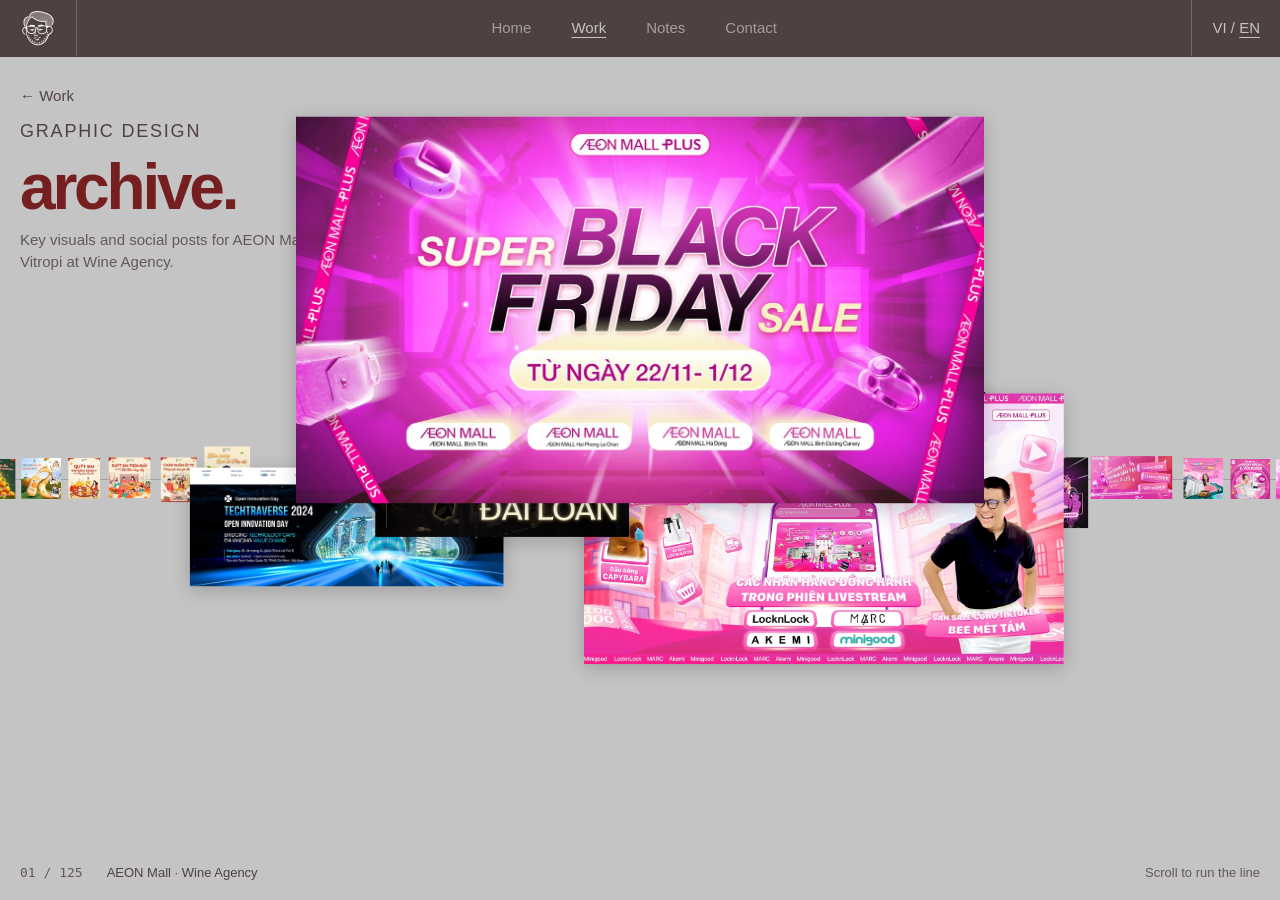
==== archive.html @ cdada565 "Publish the whole site: Work, Notes, Archive and case studies The public copy now matches the site: " ====
<!DOCTYPE html>
<html lang="en">

<head>
    <meta charset="utf-8">
    <meta name="viewport" content="width=device-width, initial-scale=1">
    <title>Graphic design archive — Nam</title>
    <meta name="description" content="Key visuals, social content and print by Bùi Hà Nam.">
    <script>document.documentElement.dataset.theme = matchMedia('(prefers-color-scheme: dark)').matches ? 'dark' : 'light'</script>
    <link rel="stylesheet" href="css/style.css?v=22">
    <script>(function (d) { try { if (sessionStorage.warm) return; } catch (e) { } d.classList.add('loading'); setTimeout(function () { d.classList.remove('loading'); }, 15000); })(document.documentElement)</script>
</head>

<body>
    <div class="loader" role="status">
        <div class="loader-in">
            <span class="loader-mark">Hnam<i>.</i></span>
            <span class="loader-bar"><i></i></span>
            <span class="mono"><span data-vi="Đang tải">Loading</span><span class="loader-n" aria-hidden="true">0%</span></span>
        </div>
    </div>
    <main class="page" id="archive">
        <div class="sheet">
            <header class="nav">
                <a class="logo" href="index.html" aria-label="Nam, home"><img src="img/logo.png" alt="" width="36" height="36"></a>
                <div class="links"><a href="index.html" data-vi="Trang chủ">Home</a><a href="work.html" class="cur" aria-current="page" data-vi="Dự án">Work</a><a href="notes.html" data-vi="Ghi chép">Notes</a><a href="contact.html" data-vi="Liên hệ">Contact</a></div>
                <button class="langbtn" type="button" aria-label="Switch language"><span><u data-l="vi">VI</u> / <u data-l="en">EN</u></span></button>
            </header>

            <div class="rail">

                <section class="snap arch">
                    <div class="arch-head">
                        <p><a class="back" href="work.html" data-vi="← Dự án">← Work</a></p>
                        <div class="kicker" data-vi="Thiết kế đồ hoạ">Graphic design</div>
                        <h1 class="big" data-vi="lưu trữ.">archive.</h1>
                        <p class="muted" data-vi="Key visual và bài social cho AEON Mall, Lincup, Vinpearl và Vitropi tại Wine Agency.">Key visuals and social posts for AEON Mall, Lincup, Vinpearl and Vitropi at Wine Agency.</p>
                    </div>
                    <div class="arch-stage" id="arch-stage">
                        <div class="strip" id="strip" tabindex="0" aria-label="Graphic design pieces in an endless line. Scroll or use the arrow keys to run it.">
                            <figure><img src="img/archive/001-t.jpg" data-full="img/archive/001.jpg" alt="AEON Mall design" width="213" height="120"><figcaption>AEON Mall · Wine Agency</figcaption></figure>
                            <figure><img src="img/archive/002-t.jpg" data-full="img/archive/002.jpg" alt="AEON Mall design" width="213" height="120"><figcaption>AEON Mall · Wine Agency</figcaption></figure>
                            <figure><img src="img/archive/003-t.jpg" data-full="img/archive/003.jpg" alt="AEON Mall design" width="85" height="120"><figcaption>AEON Mall · Wine Agency</figcaption></figure>
                            <figure><img src="img/archive/004-t.jpg" data-full="img/archive/004.jpg" alt="AEON Mall design" width="213" height="120"><figcaption>AEON Mall · Wine Agency</figcaption></figure>
                            <figure><img src="img/archive/005-t.jpg" data-full="img/archive/005.jpg" alt="AEON Mall design" width="229" height="120"><figcaption>AEON Mall · Wine Agency</figcaption></figure>
                            <figure><img src="img/archive/006-t.jpg" data-full="img/archive/006.jpg" alt="AEON Mall design" width="120" height="120"><figcaption>AEON Mall · Wine Agency</figcaption></figure>
                            <figure><img src="img/archive/007-t.jpg" data-full="img/archive/007.jpg" alt="AEON Mall design" width="120" height="120"><figcaption>AEON Mall · Wine Agency</figcaption></figure>
                            <figure><img src="img/archive/008-t.jpg" data-full="img/archive/008.jpg" alt="AEON Mall design" width="120" height="120"><figcaption>AEON Mall · Wine Agency</figcaption></figure>
                            <figure><img src="img/archive/009-t.jpg" data-full="img/archive/009.jpg" alt="AEON Mall design" width="120" height="120"><figcaption>AEON Mall · Wine Agency</figcaption></figure>
                            <figure><img src="img/archive/010-t.jpg" data-full="img/archive/010.jpg" alt="AEON Mall design" width="85" height="120"><figcaption>AEON Mall · Wine Agency</figcaption></figure>
                            <figure><img src="img/archive/011-t.jpg" data-full="img/archive/011.jpg" alt="AEON Mall design" width="120" height="120"><figcaption>AEON Mall · Wine Agency</figcaption></figure>
                            <figure><img src="img/archive/012-t.jpg" data-full="img/archive/012.jpg" alt="AEON Mall design" width="120" height="120"><figcaption>AEON Mall · Wine Agency</figcaption></figure>
                            <figure><img src="img/archive/013-t.jpg" data-full="img/archive/013.jpg" alt="AEON Mall design" width="85" height="120"><figcaption>AEON Mall · Wine Agency</figcaption></figure>
                            <figure><img src="img/archive/014-t.jpg" data-full="img/archive/014.jpg" alt="AEON Mall design" width="120" height="120"><figcaption>AEON Mall · Wine Agency</figcaption></figure>
                            <figure><img src="img/archive/015-t.jpg" data-full="img/archive/015.jpg" alt="AEON Mall design" width="120" height="120"><figcaption>AEON Mall · Wine Agency</figcaption></figure>
                            <figure><img src="img/archive/016-t.jpg" data-full="img/archive/016.jpg" alt="AEON Mall design" width="120" height="120"><figcaption>AEON Mall · Wine Agency</figcaption></figure>
                            <figure><img src="img/archive/017-t.jpg" data-full="img/archive/017.jpg" alt="AEON Mall design" width="120" height="120"><figcaption>AEON Mall · Wine Agency</figcaption></figure>
                            <figure><img src="img/archive/018-t.jpg" data-full="img/archive/018.jpg" alt="AEON Mall design" width="120" height="120"><figcaption>AEON Mall · Wine Agency</figcaption></figure>
                            <figure><img src="img/archive/019-t.jpg" data-full="img/archive/019.jpg" alt="AEON Mall design" width="120" height="120"><figcaption>AEON Mall · Wine Agency</figcaption></figure>
                            <figure><img src="img/archive/020-t.jpg" data-full="img/archive/020.jpg" alt="AEON Mall design" width="120" height="120"><figcaption>AEON Mall · Wine Agency</figcaption></figure>
                            <figure><img src="img/archive/021-t.jpg" data-full="img/archive/021.jpg" alt="Lincup design" width="96" height="120"><figcaption>Lincup · Wine Agency</figcaption></figure>
                            <figure><img src="img/archive/022-t.jpg" data-full="img/archive/022.jpg" alt="Lincup design" width="120" height="120"><figcaption>Lincup · Wine Agency</figcaption></figure>
                            <figure><img src="img/archive/023-t.jpg" data-full="img/archive/023.jpg" alt="Lincup design" width="120" height="120"><figcaption>Lincup · Wine Agency</figcaption></figure>
                            <figure><img src="img/archive/024-t.jpg" data-full="img/archive/024.jpg" alt="Lincup design" width="120" height="120"><figcaption>Lincup · Wine Agency</figcaption></figure>
                            <figure><img src="img/archive/025-t.jpg" data-full="img/archive/025.jpg" alt="Lincup design" width="120" height="120"><figcaption>Lincup · Wine Agency</figcaption></figure>
                            <figure><img src="img/archive/026-t.jpg" data-full="img/archive/026.jpg" alt="Lincup design" width="120" height="120"><figcaption>Lincup · Wine Agency</figcaption></figure>
                            <figure><img src="img/archive/027-t.jpg" data-full="img/archive/027.jpg" alt="Lincup design" width="120" height="120"><figcaption>Lincup · Wine Agency</figcaption></figure>
                            <figure><img src="img/archive/028-t.jpg" data-full="img/archive/028.jpg" alt="Lincup design" width="120" height="120"><figcaption>Lincup · Wine Agency</figcaption></figure>
                            <figure><img src="img/archive/029-t.jpg" data-full="img/archive/029.jpg" alt="Lincup design" width="120" height="120"><figcaption>Lincup · Wine Agency</figcaption></figure>
                            <figure><img src="img/archive/030-t.jpg" data-full="img/archive/030.jpg" alt="Lincup design" width="120" height="120"><figcaption>Lincup · Wine Agency</figcaption></figure>
                            <figure><img src="img/archive/031-t.jpg" data-full="img/archive/031.jpg" alt="Lincup design" width="120" height="120"><figcaption>Lincup · Wine Agency</figcaption></figure>
                            <figure><img src="img/archive/032-t.jpg" data-full="img/archive/032.jpg" alt="Lincup design" width="120" height="120"><figcaption>Lincup · Wine Agency</figcaption></figure>
                            <figure><img src="img/archive/033-t.jpg" data-full="img/archive/033.jpg" alt="Lincup design" width="120" height="120"><figcaption>Lincup · Wine Agency</figcaption></figure>
                            <figure><img src="img/archive/034-t.jpg" data-full="img/archive/034.jpg" alt="Lincup design" width="120" height="120"><figcaption>Lincup · Wine Agency</figcaption></figure>
                            <figure><img src="img/archive/035-t.jpg" data-full="img/archive/035.jpg" alt="Lincup design" width="120" height="120"><figcaption>Lincup · Wine Agency</figcaption></figure>
                            <figure><img src="img/archive/036-t.jpg" data-full="img/archive/036.jpg" alt="Lincup design" width="120" height="120"><figcaption>Lincup · Wine Agency</figcaption></figure>
                            <figure><img src="img/archive/037-t.jpg" data-full="img/archive/037.jpg" alt="Lincup design" width="120" height="120"><figcaption>Lincup · Wine Agency</figcaption></figure>
                            <figure><img src="img/archive/038-t.jpg" data-full="img/archive/038.jpg" alt="Lincup design" width="120" height="120"><figcaption>Lincup · Wine Agency</figcaption></figure>
                            <figure><img src="img/archive/039-t.jpg" data-full="img/archive/039.jpg" alt="Lincup design" width="120" height="120"><figcaption>Lincup · Wine Agency</figcaption></figure>
                            <figure><img src="img/archive/040-t.jpg" data-full="img/archive/040.jpg" alt="Lincup design" width="120" height="120"><figcaption>Lincup · Wine Agency</figcaption></figure>
                            <figure><img src="img/archive/041-t.jpg" data-full="img/archive/041.jpg" alt="Lincup design" width="120" height="120"><figcaption>Lincup · Wine Agency</figcaption></figure>
                            <figure><img src="img/archive/042-t.jpg" data-full="img/archive/042.jpg" alt="Lincup design" width="120" height="120"><figcaption>Lincup · Wine Agency</figcaption></figure>
                            <figure><img src="img/archive/043-t.jpg" data-full="img/archive/043.jpg" alt="Lincup design" width="120" height="120"><figcaption>Lincup · Wine Agency</figcaption></figure>
                            <figure><img src="img/archive/044-t.jpg" data-full="img/archive/044.jpg" alt="Lincup design" width="120" height="120"><figcaption>Lincup · Wine Agency</figcaption></figure>
                            <figure><img src="img/archive/045-t.jpg" data-full="img/archive/045.jpg" alt="Lincup design" width="120" height="120"><figcaption>Lincup · Wine Agency</figcaption></figure>
                            <figure><img src="img/archive/046-t.jpg" data-full="img/archive/046.jpg" alt="Lincup design" width="120" height="120"><figcaption>Lincup · Wine Agency</figcaption></figure>
                            <figure><img src="img/archive/047-t.jpg" data-full="img/archive/047.jpg" alt="Lincup design" width="120" height="120"><figcaption>Lincup · Wine Agency</figcaption></figure>
                            <figure><img src="img/archive/048-t.jpg" data-full="img/archive/048.jpg" alt="Lincup design" width="120" height="120"><figcaption>Lincup · Wine Agency</figcaption></figure>
                            <figure><img src="img/archive/049-t.jpg" data-full="img/archive/049.jpg" alt="Lincup design" width="120" height="120"><figcaption>Lincup · Wine Agency</figcaption></figure>
                            <figure><img src="img/archive/050-t.jpg" data-full="img/archive/050.jpg" alt="Lincup design" width="120" height="120"><figcaption>Lincup · Wine Agency</figcaption></figure>
                            <figure><img src="img/archive/051-t.jpg" data-full="img/archive/051.jpg" alt="Lincup design" width="120" height="120"><figcaption>Lincup · Wine Agency</figcaption></figure>
                            <figure><img src="img/archive/052-t.jpg" data-full="img/archive/052.jpg" alt="Lincup design" width="96" height="120"><figcaption>Lincup · Wine Agency</figcaption></figure>
                            <figure><img src="img/archive/053-t.jpg" data-full="img/archive/053.jpg" alt="Lincup design" width="120" height="120"><figcaption>Lincup · Wine Agency</figcaption></figure>
                            <figure><img src="img/archive/054-t.jpg" data-full="img/archive/054.jpg" alt="Lincup design" width="120" height="120"><figcaption>Lincup · Wine Agency</figcaption></figure>
                            <figure><img src="img/archive/055-t.jpg" data-full="img/archive/055.jpg" alt="Lincup design" width="96" height="120"><figcaption>Lincup · Wine Agency</figcaption></figure>
                            <figure><img src="img/archive/056-t.jpg" data-full="img/archive/056.jpg" alt="Lincup design" width="120" height="120"><figcaption>Lincup · Wine Agency</figcaption></figure>
                            <figure><img src="img/archive/057-t.jpg" data-full="img/archive/057.jpg" alt="Lincup design" width="120" height="120"><figcaption>Lincup · Wine Agency</figcaption></figure>
                            <figure><img src="img/archive/058-t.jpg" data-full="img/archive/058.jpg" alt="Lincup design" width="120" height="120"><figcaption>Lincup · Wine Agency</figcaption></figure>
                            <figure><img src="img/archive/059-t.jpg" data-full="img/archive/059.jpg" alt="Lincup design" width="120" height="120"><figcaption>Lincup · Wine Agency</figcaption></figure>
                            <figure><img src="img/archive/060-t.jpg" data-full="img/archive/060.jpg" alt="Lincup design" width="96" height="120"><figcaption>Lincup · Wine Agency</figcaption></figure>
                            <figure><img src="img/archive/061-t.jpg" data-full="img/archive/061.jpg" alt="Lincup design" width="80" height="120"><figcaption>Lincup · Wine Agency</figcaption></figure>
                            <figure><img src="img/archive/062-t.jpg" data-full="img/archive/062.jpg" alt="Lincup design" width="180" height="120"><figcaption>Lincup · Wine Agency</figcaption></figure>
                            <figure><img src="img/archive/063-t.jpg" data-full="img/archive/063.jpg" alt="Lincup design" width="80" height="120"><figcaption>Lincup · Wine Agency</figcaption></figure>
                            <figure><img src="img/archive/064-t.jpg" data-full="img/archive/064.jpg" alt="Lincup design" width="80" height="120"><figcaption>Lincup · Wine Agency</figcaption></figure>
                            <figure><img src="img/archive/065-t.jpg" data-full="img/archive/065.jpg" alt="Lincup design" width="120" height="120"><figcaption>Lincup · Wine Agency</figcaption></figure>
                            <figure><img src="img/archive/066-t.jpg" data-full="img/archive/066.jpg" alt="Lincup design" width="120" height="120"><figcaption>Lincup · Wine Agency</figcaption></figure>
                            <figure><img src="img/archive/067-t.jpg" data-full="img/archive/067.jpg" alt="Vinpearl design" width="120" height="120"><figcaption>Vinpearl · Wine Agency</figcaption></figure>
                            <figure><img src="img/archive/068-t.jpg" data-full="img/archive/068.jpg" alt="Vinpearl design" width="120" height="120"><figcaption>Vinpearl · Wine Agency</figcaption></figure>
                            <figure><img src="img/archive/069-t.jpg" data-full="img/archive/069.jpg" alt="Vinpearl design" width="120" height="120"><figcaption>Vinpearl · Wine Agency</figcaption></figure>
                            <figure><img src="img/archive/070-t.jpg" data-full="img/archive/070.jpg" alt="Vinpearl design" width="120" height="120"><figcaption>Vinpearl · Wine Agency</figcaption></figure>
                            <figure><img src="img/archive/071-t.jpg" data-full="img/archive/071.jpg" alt="Vinpearl design" width="120" height="120"><figcaption>Vinpearl · Wine Agency</figcaption></figure>
                            <figure><img src="img/archive/072-t.jpg" data-full="img/archive/072.jpg" alt="Vinpearl design" width="120" height="120"><figcaption>Vinpearl · Wine Agency</figcaption></figure>
                            <figure><img src="img/archive/073-t.jpg" data-full="img/archive/073.jpg" alt="Vinpearl design" width="120" height="120"><figcaption>Vinpearl · Wine Agency</figcaption></figure>
                            <figure><img src="img/archive/074-t.jpg" data-full="img/archive/074.jpg" alt="Vinpearl design" width="120" height="120"><figcaption>Vinpearl · Wine Agency</figcaption></figure>
                            <figure><img src="img/archive/075-t.jpg" data-full="img/archive/075.jpg" alt="Vinpearl design" width="120" height="120"><figcaption>Vinpearl · Wine Agency</figcaption></figure>
                            <figure><img src="img/archive/076-t.jpg" data-full="img/archive/076.jpg" alt="Vinpearl design" width="120" height="120"><figcaption>Vinpearl · Wine Agency</figcaption></figure>
                            <figure><img src="img/archive/077-t.jpg" data-full="img/archive/077.jpg" alt="Vinpearl design" width="120" height="120"><figcaption>Vinpearl · Wine Agency</figcaption></figure>
                            <figure><img src="img/archive/078-t.jpg" data-full="img/archive/078.jpg" alt="Vinpearl design" width="120" height="120"><figcaption>Vinpearl · Wine Agency</figcaption></figure>
                            <figure><img src="img/archive/079-t.jpg" data-full="img/archive/079.jpg" alt="Vinpearl design" width="120" height="120"><figcaption>Vinpearl · Wine Agency</figcaption></figure>
                            <figure><img src="img/archive/080-t.jpg" data-full="img/archive/080.jpg" alt="Vinpearl design" width="120" height="120"><figcaption>Vinpearl · Wine Agency</figcaption></figure>
                            <figure><img src="img/archive/081-t.jpg" data-full="img/archive/081.jpg" alt="Vinpearl design" width="120" height="120"><figcaption>Vinpearl · Wine Agency</figcaption></figure>
                            <figure><img src="img/archive/082-t.jpg" data-full="img/archive/082.jpg" alt="Vinpearl design" width="96" height="120"><figcaption>Vinpearl · Wine Agency</figcaption></figure>
                            <figure><img src="img/archive/083-t.jpg" data-full="img/archive/083.jpg" alt="Vinpearl design" width="120" height="120"><figcaption>Vinpearl · Wine Agency</figcaption></figure>
                            <figure><img src="img/archive/084-t.jpg" data-full="img/archive/084.jpg" alt="Vinpearl design" width="80" height="120"><figcaption>Vinpearl · Wine Agency</figcaption></figure>
                            <figure><img src="img/archive/085-t.jpg" data-full="img/archive/085.jpg" alt="Vinpearl design" width="180" height="120"><figcaption>Vinpearl · Wine Agency</figcaption></figure>
                            <figure><img src="img/archive/086-t.jpg" data-full="img/archive/086.jpg" alt="Vinpearl design" width="80" height="120"><figcaption>Vinpearl · Wine Agency</figcaption></figure>
                            <figure><img src="img/archive/087-t.jpg" data-full="img/archive/087.jpg" alt="Vinpearl design" width="186" height="120"><figcaption>Vinpearl · Wine Agency</figcaption></figure>
                            <figure><img src="img/archive/088-t.jpg" data-full="img/archive/088.jpg" alt="Vinpearl design" width="180" height="120"><figcaption>Vinpearl · Wine Agency</figcaption></figure>
                            <figure><img src="img/archive/089-t.jpg" data-full="img/archive/089.jpg" alt="Vinpearl design" width="96" height="120"><figcaption>Vinpearl · Wine Agency</figcaption></figure>
                            <figure><img src="img/archive/090-t.jpg" data-full="img/archive/090.jpg" alt="Vinpearl design" width="96" height="120"><figcaption>Vinpearl · Wine Agency</figcaption></figure>
                            <figure><img src="img/archive/091-t.jpg" data-full="img/archive/091.jpg" alt="Vinpearl design" width="96" height="120"><figcaption>Vinpearl · Wine Agency</figcaption></figure>
                            <figure><img src="img/archive/092-t.jpg" data-full="img/archive/092.jpg" alt="Vitropi design" width="120" height="120"><figcaption>Vitropi · Wine Agency</figcaption></figure>
                            <figure><img src="img/archive/093-t.jpg" data-full="img/archive/093.jpg" alt="Vitropi design" width="120" height="120"><figcaption>Vitropi · Wine Agency</figcaption></figure>
                            <figure><img src="img/archive/094-t.jpg" data-full="img/archive/094.jpg" alt="Vitropi design" width="120" height="120"><figcaption>Vitropi · Wine Agency</figcaption></figure>
                            <figure><img src="img/archive/095-t.jpg" data-full="img/archive/095.jpg" alt="Vitropi design" width="120" height="120"><figcaption>Vitropi · Wine Agency</figcaption></figure>
                            <figure><img src="img/archive/096-t.jpg" data-full="img/archive/096.jpg" alt="Vitropi design" width="120" height="120"><figcaption>Vitropi · Wine Agency</figcaption></figure>
                            <figure><img src="img/archive/097-t.jpg" data-full="img/archive/097.jpg" alt="Vitropi design" width="96" height="120"><figcaption>Vitropi · Wine Agency</figcaption></figure>
                            <figure><img src="img/archive/098-t.jpg" data-full="img/archive/098.jpg" alt="Vitropi design" width="120" height="120"><figcaption>Vitropi · Wine Agency</figcaption></figure>
                            <figure><img src="img/archive/099-t.jpg" data-full="img/archive/099.jpg" alt="Vitropi design" width="120" height="120"><figcaption>Vitropi · Wine Agency</figcaption></figure>
                            <figure><img src="img/archive/100-t.jpg" data-full="img/archive/100.jpg" alt="Vitropi design" width="120" height="120"><figcaption>Vitropi · Wine Agency</figcaption></figure>
                            <figure><img src="img/archive/101-t.jpg" data-full="img/archive/101.jpg" alt="Vitropi design" width="120" height="120"><figcaption>Vitropi · Wine Agency</figcaption></figure>
                            <figure><img src="img/archive/102-t.jpg" data-full="img/archive/102.jpg" alt="Vitropi design" width="120" height="120"><figcaption>Vitropi · Wine Agency</figcaption></figure>
                            <figure><img src="img/archive/103-t.jpg" data-full="img/archive/103.jpg" alt="Vitropi design" width="120" height="120"><figcaption>Vitropi · Wine Agency</figcaption></figure>
                            <figure><img src="img/archive/104-t.jpg" data-full="img/archive/104.jpg" alt="Vitropi design" width="120" height="120"><figcaption>Vitropi · Wine Agency</figcaption></figure>
                            <figure><img src="img/archive/105-t.jpg" data-full="img/archive/105.jpg" alt="Vitropi design" width="120" height="120"><figcaption>Vitropi · Wine Agency</figcaption></figure>
                            <figure><img src="img/archive/106-t.jpg" data-full="img/archive/106.jpg" alt="Vitropi design" width="120" height="120"><figcaption>Vitropi · Wine Agency</figcaption></figure>
                            <figure><img src="img/archive/107-t.jpg" data-full="img/archive/107.jpg" alt="Vitropi design" width="120" height="120"><figcaption>Vitropi · Wine Agency</figcaption></figure>
                            <figure><img src="img/archive/108-t.jpg" data-full="img/archive/108.jpg" alt="Vitropi design" width="120" height="120"><figcaption>Vitropi · Wine Agency</figcaption></figure>
                            <figure><img src="img/archive/109-t.jpg" data-full="img/archive/109.jpg" alt="Vitropi design" width="96" height="120"><figcaption>Vitropi · Wine Agency</figcaption></figure>
                            <figure><img src="img/archive/110-t.jpg" data-full="img/archive/110.jpg" alt="Vitropi design" width="120" height="120"><figcaption>Vitropi · Wine Agency</figcaption></figure>
                            <figure><img src="img/archive/111-t.jpg" data-full="img/archive/111.jpg" alt="Vitropi design" width="120" height="120"><figcaption>Vitropi · Wine Agency</figcaption></figure>
                            <figure><img src="img/archive/112-t.jpg" data-full="img/archive/112.jpg" alt="Vitropi design" width="96" height="120"><figcaption>Vitropi · Wine Agency</figcaption></figure>
                            <figure><img src="img/archive/113-t.jpg" data-full="img/archive/113.jpg" alt="Vitropi design" width="60" height="120"><figcaption>Vitropi · Wine Agency</figcaption></figure>
                            <figure><img src="img/archive/114-t.jpg" data-full="img/archive/114.jpg" alt="Vitropi design" width="180" height="120"><figcaption>Vitropi · Wine Agency</figcaption></figure>
                            <figure><img src="img/archive/115-t.jpg" data-full="img/archive/115.jpg" alt="Vitropi design" width="80" height="120"><figcaption>Vitropi · Wine Agency</figcaption></figure>
                            <figure><img src="img/archive/116-t.jpg" data-full="img/archive/116.jpg" alt="Vitropi design" width="96" height="120"><figcaption>Vitropi · Wine Agency</figcaption></figure>
                            <figure><img src="img/archive/117-t.jpg" data-full="img/archive/117.jpg" alt="Vitropi design" width="96" height="120"><figcaption>Vitropi · Wine Agency</figcaption></figure>
                            <figure><img src="img/archive/118-t.jpg" data-full="img/archive/118.jpg" alt="Vitropi design" width="96" height="120"><figcaption>Vitropi · Wine Agency</figcaption></figure>
                            <figure><img src="img/archive/119-t.jpg" data-full="img/archive/119.jpg" alt="Vitropi design" width="120" height="120"><figcaption>Vitropi · Wine Agency</figcaption></figure>
                            <figure><img src="img/archive/120-t.jpg" data-full="img/archive/120.jpg" alt="Vitropi design" width="96" height="120"><figcaption>Vitropi · Wine Agency</figcaption></figure>
                            <figure><img src="img/archive/121-t.jpg" data-full="img/archive/121.jpg" alt="Vitropi design" width="120" height="120"><figcaption>Vitropi · Wine Agency</figcaption></figure>
                            <figure><img src="img/archive/122-t.jpg" data-full="img/archive/122.jpg" alt="Vitropi design" width="96" height="120"><figcaption>Vitropi · Wine Agency</figcaption></figure>
                            <figure><img src="img/archive/123-t.jpg" data-full="img/archive/123.jpg" alt="Vitropi design" width="96" height="120"><figcaption>Vitropi · Wine Agency</figcaption></figure>
                            <figure><img src="img/archive/124-t.jpg" data-full="img/archive/124.jpg" alt="Techtraverse 2024 design" width="315" height="120"><figcaption>Techtraverse 2024 · OID · Wine Agency</figcaption></figure>
                            <figure><img src="img/archive/125-t.jpg" data-full="img/archive/125.jpg" alt="Taiwan food map design" width="96" height="120"><figcaption>Taiwan food map · personal</figcaption></figure>
                        </div>
                    </div>
                    <div class="arch-foot">
                        <span class="mono" id="arch-n">01 / 125</span>
                        <span id="arch-cap"></span>
                        <span class="arch-hint" data-vi="Cuộn để chạy dải ảnh">Scroll to run the line</span>
                    </div>
                </section>

            </div>

        </div>
    </main>

    <script src="js/main.js?v=37"></script>
</body>

</html>
---- css/style.css ----
/* ==========================================================================
   nam. — portfolio
   Every value below comes from the approved wireframe (wireframe/index.html).
   The only additions are grouped at the end under "site only".
   ========================================================================== */

:root {
    --ink: #504141;
    --mid: #655757;
    --line: #a69f9f;
    --fill: #b6b4b4;
    --paper: #c4c4c4; /* page background */
    --title: #761f21; /* titles */
    --accent: #d91b24; /* palette red */
    --navh: 58px; /* header height; main.js measures the real value */
    --screen: calc(100svh - var(--navh));
}

/* dark mode: the same roles, turned over. Text on the top bar and in the lightbox stays pale, so those keep the light --paper */
:root[data-theme="dark"] {
    --ink: #c4c4c4;
    --mid: #9c9292;
    --line: #463b3d;
    --fill: #2a2325;
    --paper: #191415;
    --title: #e8e4da;
    --accent: #ef4a50;
    color-scheme: dark;
}

:root[data-theme="dark"] .nav,
:root[data-theme="dark"] .set-tile {
    --paper: #c4c4c4;
}

* {
    box-sizing: border-box;
}

/* every page: each section fills one screen and snaps on scroll */
html {
    scroll-snap-type: y mandatory;
    scroll-padding-top: var(--navh);
}

body {
    margin: 0;
    background: var(--paper);
    color: var(--ink);
    font: 15px/1.5 -apple-system, "Helvetica Neue", Arial, sans-serif;
}

h1, h2, h3, p {
    margin: 0;
}

h1 {
    font-size: clamp(26px, 5vw, 44px);
    line-height: 1.15;
}

h2 {
    font-size: 22px;
}

h3 {
    font-size: 16px;
}

.muted {
    color: var(--mid);
}

.mono {
    font-family: ui-monospace, "SF Mono", Menlo, Consolas, monospace;
}

/* ---------- page frame: short pages keep the footer at the bottom of the screen ---------- */

.sheet {
    display: flex;
    flex-direction: column;
    min-height: 100svh;
}

.sheet > * {
    flex-shrink: 0;
}

.sheet > .rail {
    flex: 1 0 auto;
}

.rail {
    position: relative;
    margin: 0;
}

/* ---------- header ---------- */

.nav {
    position: sticky;
    top: 0;
    z-index: 10; /* above everything on the page, under the lightbox */
    display: flex;
    flex-wrap: nowrap;
    align-items: stretch;
    gap: 0;
    padding: 0;
    background: var(--paper);
    border-bottom: 1.5px solid var(--ink);
}

.nav .logo {
    font-weight: 700;
}

.nav .logo img {
    display: block;
    width: 36px;
    height: 36px;
}

.nav a {
    color: inherit;
    cursor: pointer;
    text-decoration: underline;
    text-underline-offset: 4px;
}

.nav > * {
    display: flex;
    align-items: center;
    gap: 20px;
    margin: 0;
    padding: 10px 20px;
    border-left: 1px solid var(--ink);
}

.nav > :first-child {
    border-left: 0;
    font-size: 24px;
    letter-spacing: -.04em;
}

/* menu: only the current page's link is underlined */
.nav .links a {
    text-decoration: none;
}

.nav .links a.cur {
    text-decoration: underline;
}

.nav .links {
    flex: 1;
    justify-content: center;
    gap: 40px;
}

/* ---------- blocks (case study, archive) ---------- */

.block {
    position: relative;
    padding: 36px 20px 24px;
    border-bottom: 1px dashed var(--line);
}

.block:last-of-type {
    border-bottom: 0;
}

.stack > * + * {
    margin-top: 16px;
}

.narrow {
    max-width: 640px;
}

.grid {
    display: grid;
    gap: 20px;
    grid-template-columns: repeat(auto-fit, minmax(240px, 1fr));
}

.grid.small {
    grid-template-columns: repeat(auto-fill, minmax(160px, 1fr));
    gap: 12px;
}

.split {
    display: grid;
    gap: 32px;
    grid-template-columns: repeat(auto-fit, minmax(280px, 1fr));
    align-items: start;
}

/* ---------- image placeholder: box with a cross ---------- */

.img {
    display: grid;
    place-items: center;
    aspect-ratio: 16 / 10;
    padding: 8px;
    text-align: center;
    font-size: 12px;
    color: var(--mid);
    border: 1.5px solid var(--mid);
    background:
        linear-gradient(to top right, transparent calc(50% - 1px), var(--line) 50%, transparent calc(50% + 1px)),
        linear-gradient(to bottom right, transparent calc(50% - 1px), var(--line) 50%, transparent calc(50% + 1px)),
        var(--fill);
}

.img span {
    background: var(--fill);
    padding: 0 6px;
}

.img.wide {
    aspect-ratio: 21 / 9;
}

.img.square {
    aspect-ratio: 1;
}

.img.tall {
    aspect-ratio: 4 / 5;
}

/* ---------- small parts ---------- */

.card {
    border: 1.5px solid var(--ink);
    padding: 12px;
}

.card > * + * {
    margin-top: 10px;
}

.btn {
    display: inline-block;
    border: 1.5px solid var(--ink);
    padding: 8px 16px;
    cursor: pointer;
}

.chips {
    display: flex;
    flex-wrap: wrap;
    gap: 8px;
}

.chips span {
    border: 1px solid var(--mid);
    padding: 2px 10px;
    font-size: 13px;
}

dl {
    display: grid;
    grid-template-columns: repeat(auto-fit, minmax(150px, 1fr));
    gap: 16px;
    margin: 0;
}

dt {
    font-size: 12px;
    color: var(--mid);
}

dd {
    margin: 0;
}

.stat {
    font-size: 32px;
    font-weight: 700;
}

.hero .img,
.chat .img {
    border: 0;
}

/* ---------- home: hero ---------- */

.hero {
    position: relative;
    display: flex;
    flex-direction: column;
    min-height: var(--screen);
    border-bottom: 1px solid var(--ink);
}

.cells {
    display: grid;
}

.cells > * {
    min-width: 0;
}

.cells > * + * {
    border-left: 1px solid var(--ink) !important;
}

.pad {
    padding: 16px 20px;
}

/* one grid: wordmark top-left, intro bottom-left, portrait down the whole right side */
.hero .cells {
    flex: 1;
    grid-template-columns: 3fr 2fr;
    grid-template-rows: 1fr auto;
}

.hero .img {
    grid-column: 2;
    grid-row: 1 / span 2;
    aspect-ratio: auto;
    height: 100%;
    min-height: 200px;
}

.hero .hero-about {
    grid-column: 1;
    grid-row: 2;
    border-left: 0 !important;
    border-top: 1px solid var(--ink);
}

/* phones: portrait beside the wordmark, intro across the full width below */
@media (max-width: 760px) {
    .hero .img {
        grid-row: 1;
    }

    .hero .hero-about {
        grid-column: 1 / -1;
    }
}

.wordmark {
    align-self: end;
    font-size: clamp(56px, calc(20.5vw - 14px), 300px); /* sized so "Hnam." fits its cell at every width */
    font-weight: 700;
    line-height: .8;
    letter-spacing: -.07em;
}

.lede {
    max-width: 24em;
    font-size: clamp(20px, 2.6vw, 30px);
    line-height: 1.3;
}

/* ---------- sections, headings, table rows ---------- */

.sec {
    position: relative;
    border-bottom: 1px solid var(--ink);
}

.head {
    padding: 36px 20px 12px;
}

.kicker {
    font-size: 11px;
    letter-spacing: .15em;
    text-transform: uppercase;
}

/* the small line above a big title */
.kicker:has(+ .big) {
    font-size: 18px;
    letter-spacing: .1em;
}

.big {
    font-size: clamp(36px, 6vw, 64px);
    font-weight: 700;
    line-height: 1;
    letter-spacing: -.05em;
}

.trow {
    display: grid;
    grid-template-columns: 110px 3fr 2fr;
    gap: 4px 16px;
    padding: 10px 20px;
    border-top: 1px solid var(--line);
    cursor: pointer;
}

.trow > :first-child:not(.pix),
.trow > .pix + * {
    color: var(--mid);
}

.trow u {
    text-underline-offset: 4px;
}

.trow > :last-child {
    color: var(--mid);
}

.chat {
    grid-template-columns: 3fr 2fr;
    border-top: 1px solid var(--ink);
}

.chat .img {
    aspect-ratio: auto;
    height: 100%;
    min-height: 220px;
}

/* ---------- footer: plain grey lines, left aligned ---------- */

.foot {
    padding: 56px 20px 88px;
    border-top: 1px solid var(--ink);
    color: var(--ink);
    font-size: 16px;
    line-height: 2;
    scroll-snap-align: end;
    position: relative;
    min-height: min(580px, var(--screen));
}

/* Hanoi, drawn by main.js behind the footer's text */
.foot canvas {
    position: absolute;
    inset: 0;
    width: 100%;
    height: 100%;
    pointer-events: none;
}

.foot p {
    position: relative;
}

@media (max-width: 760px) {
    .foot {
        min-height: 620px;
    }
}

.foot u {
    text-underline-offset: 4px;
}

/* ---------- how I work: timeline, the hovered dot goes into focus and shows its description ---------- */

.tl {
    flex: 1;
    display: grid;
    grid-template-columns: repeat(4, 1fr);
    align-content: center;
    padding: 24px 0;
}

.tl-step {
    position: relative;
    padding: 44px 20px 0;
    outline: 0;
    cursor: default;
}

/* the line through the dots */
.tl-step::before {
    content: "";
    position: absolute;
    top: 14px;
    left: 0;
    right: 0;
    border-top: 1px solid var(--ink);
}

.tl-dot {
    position: absolute;
    top: 7px;
    left: 20px;
    width: 14px;
    height: 14px;
    border: 1.5px solid var(--ink);
    border-radius: 50%;
    background: var(--paper);
    transition: transform .2s, background .2s, box-shadow .2s;
}

.tl-step.on .tl-dot {
    transform: scale(1.9);
    border-color: var(--accent);
    background: var(--accent);
    box-shadow: 0 0 0 3px var(--paper), 0 0 0 4px var(--accent);
}

.tl-step h3 {
    margin-top: 4px;
    font-size: 20px;
    color: var(--mid);
    transition: color .2s;
}

.tl-step.on h3 {
    color: var(--ink);
}

.tl-desc {
    max-width: 26em;
    margin-top: 10px;
    opacity: 0;
    transform: translateY(6px);
    transition: opacity .2s, transform .2s;
}

.tl-step.on .tl-desc {
    opacity: 1;
    transform: none;
}

@media (max-width: 760px) {
    .tl {
        grid-template-columns: 1fr;
    }

    .tl-step {
        padding: 0 20px 24px 52px;
    }

    .tl-step::before {
        top: 0;
        bottom: 0;
        left: 26px;
        right: auto;
        border-top: 0;
        border-left: 1px solid var(--ink);
    }

    .tl-dot {
        top: 4px;
        left: 19px;
    }
}

/* ---------- floating page switcher, on every page ---------- */

.pill {
    position: fixed;
    left: 50%;
    bottom: 20px;
    z-index: 3;
    transform: translateX(-50%);
    min-width: 150px;
    background: var(--ink);
    color: var(--paper);
    border-radius: 20px;
    font-size: 14px;
    overflow: hidden;
}

.pill a {
    display: none;
    padding: 8px 18px;
    cursor: pointer;
}

.pill.open a,
.pill a.cur {
    display: block;
}

.pill a.cur::before {
    content: "⋮  ";
}

.pill.open a.cur {
    background: #444;
}

@media (max-width: 760px) {
    .cells {
        grid-template-columns: 1fr;
    }

    .cells > * + * {
        border-left: 0 !important;
        border-top: 1px solid var(--ink);
    }

    .trow {
        grid-template-columns: 64px 1fr;
    }

    .trow > :last-child {
        grid-column: 2;
    }

    /* phones keep the menu in the header, tightened to fit */
    .nav > * {
        padding: 10px 12px;
    }

    .nav .links {
        gap: 14px;
        font-size: 14px;
    }

    /* no room for a fourth link on a phone: the logo is the way home there */
    .nav .links a:first-child {
        display: none;
    }

    .nav > :first-child {
        margin-right: auto;
    }
}

.trow.static {
    cursor: default;
}

/* notes: upload date and title only */
.trow.two {
    grid-template-columns: 110px 1fr;
}

.trow.two > :last-child {
    color: inherit;
}

/* hovering a project swaps the background of its own column; the hovered row stays a clean strip of paper */
.trow[data-img] {
    position: relative;
}

.trow[data-img] > :not(.pix) {
    position: relative;
    z-index: 1;
}

/* the deep red pixel sweep lies behind the row's text (drawn by js/main.js) */
.pix {
    position: absolute;
    inset: 0;
    width: 100%;
    height: 100%;
    z-index: 0;
    pointer-events: none;
    image-rendering: pixelated;
}

.cols2 > div {
    position: relative;
}

.sec-bg {
    position: absolute;
    inset: 0;
    z-index: 0;
    opacity: 0;
    pointer-events: none;
    transition: opacity .25s;
    background:
        linear-gradient(to top right, transparent calc(50% - 1px), var(--line) 50%, transparent calc(50% + 1px)),
        linear-gradient(to bottom right, transparent calc(50% - 1px), var(--line) 50%, transparent calc(50% + 1px)),
        var(--fill);
}

.sec-bg.photo {
    background: var(--fill);
}

/* each row's photo already lies in the layer, fetched and drawn, so a hover only has to uncover it */
.sec-bg img {
    position: absolute;
    inset: 0;
    width: 100%;
    height: 100%;
    object-fit: cover;
    opacity: 0;
}

.sec-bg img.on {
    opacity: 1;
}

/* with a mouse, the browser is told to keep the hidden photos drawn, so nothing is decoded at the moment of the hover */
@media (hover: hover) {
    .sec-bg,
    .sec-bg img {
        will-change: opacity;
    }
}

/* a veil of paper over a real photo keeps the text readable */
.sec-bg.photo::after {
    content: "";
    position: absolute;
    inset: 0;
    background: var(--paper);
    opacity: .78;
}

.sec-bg.show {
    opacity: 1;
}

.sec-bg span {
    position: absolute;
    right: 20px;
    bottom: 16px;
    padding: 0 6px;
    font-size: 12px;
    color: var(--mid);
    background: var(--fill);
}

.sec-bg ~ * {
    position: relative;
    z-index: 1;
}

.head .sub {
    margin-top: 12px;
    color: var(--mid);
}

.rail .block:last-child {
    border-bottom: 0;
}

/* ---------- full-screen sections ---------- */

.snap {
    display: flex;
    flex-direction: column;
    min-height: var(--screen);
    scroll-snap-align: start;
}

/* the title holds at the top, the list sits at the bottom */
.snap .head + .trow {
    margin-top: auto;
}

/* two tables side by side in one full screen */
.cols2 {
    flex: 1;
    display: grid;
    grid-template-columns: 1fr 1fr;
}

.cols2 > div {
    display: flex;
    flex-direction: column;
    min-width: 0;
    padding-bottom: 72px;
}

.cols2 > div + div {
    border-left: 1px solid var(--ink);
}

.cols2 .trow:last-child {
    border-bottom: 1px solid var(--line);
}

/* stacked variant: each table gets its own full screen, one above the other */
.cols2.stack {
    grid-template-columns: 1fr;
}

.cols2.stack > div {
    min-height: var(--screen);
    scroll-snap-align: start;
}

.cols2.stack > div + div {
    border-left: 0;
    border-top: 1px solid var(--ink);
}

@media (max-width: 760px) {
    .cols2 {
        grid-template-columns: 1fr;
    }

    .cols2 > div + div {
        border-left: 0;
        border-top: 1px solid var(--ink);
    }
}

.snap:has(> .trow),
.block.snap {
    padding-bottom: 72px;
}

.snap .trow:last-child {
    border-bottom: 1px solid var(--line);
}

/* ---------- samples: one pinned screen, scrolling stacks the samples ---------- */

.hscroll {
    height: calc(var(--n) * var(--screen));
}

.hsnap {
    position: absolute;
    top: calc(var(--i) * var(--screen));
    left: 0;
    width: 1px;
    height: var(--screen);
    scroll-snap-align: start;
}

.hpin {
    position: sticky;
    top: var(--navh);
    display: flex;
    flex-direction: column;
    height: var(--screen);
    overflow: hidden;
}

/* stacking stage: the current sample is centred, the next rises from below and covers it */
.cover {
    position: relative;
    flex: 1;
    min-height: 0;
}

.cslide {
    position: absolute;
    top: 50%;
    left: 50%;
    width: 50vw;
    text-align: center;
    will-change: transform;
}

.cslide .img {
    border-radius: 20px;

    box-shadow: 0 -6px 30px rgba(0, 0, 0, .14);
}

.cslide p {
    margin-top: 14px;
}

.pager {

    position: relative;

    z-index: 1;
    align-self: center;
    display: flex;
    justify-content: space-between;
    gap: 10px;
    align-items: center;
    margin: 8px 0 76px;
    padding: 8px 14px;
    border-radius: 24px;
    background: var(--ink);
    color: var(--paper);
}

.pager a {
    padding: 0 8px;
    font-size: 20px;
    line-height: 1;
    cursor: pointer;
}

.pager i {
    width: 7px;
    height: 7px;
    border-radius: 4px;
    background: var(--mid);
    cursor: pointer;
    transition: width .2s;
}

.pager i.on {
    width: 30px;
    background: var(--paper);
}

@media (max-width: 760px) {
    .cslide {
        width: 74vw;
    }
}

.snap .chat {
    flex: 1;
}

/* ==========================================================================
   site only: things the wireframe did not need
   ========================================================================== */

/* real links keep the look the wireframe gave their stand-ins */
a.trow,
a.btn,
.nav a.logo,
.pill a,
.back,
.plain {
    color: inherit;
    text-decoration: none;
}

.plain:hover,
.back:hover {
    text-decoration: underline;
    text-underline-offset: 4px;
}

/* language switch: same box as the wireframe's "VI / EN" cell, the active language is underlined */
.nav .langbtn {
    border: 0;
    border-left: 1px solid var(--ink);
    background: none;
    font: inherit;
    color: inherit;
    cursor: pointer;
}

.langbtn u {
    text-decoration: none;
}

.langbtn u.on {
    text-decoration: underline;
    text-underline-offset: 4px;
}

/* real text where the wireframe drew grey bars: same 20px line pitch as the bars */
.copy {
    line-height: 20px;
}

/* text only Nam can write is still drawn as the wireframe's grey bars */
.lines {
    height: calc(var(--n, 3) * 20px);
    background: repeating-linear-gradient(var(--fill) 0 10px, transparent 10px 20px);
}

/* case study: previous / next, one button at each end */
.prevnext {
    display: flex;
    justify-content: space-between;
    gap: 16px;
}

/* archive filter: the active chip gets a darker outline */
.chips span[data-kind] {
    cursor: pointer;
}

.chips span[aria-pressed="true"] {
    border-color: var(--ink);
}

figure[hidden] {
    display: none;
}

:focus-visible {
    outline: 2px solid var(--accent);
    outline-offset: 2px;
}

@media (prefers-reduced-motion: reduce) {
    html {
        scroll-snap-type: none;
    }
}

figure {
    margin: 0;
}

/* ---------- colour: off-white paper and one burgundy accent, used sparingly ---------- */

::selection {
    background: var(--accent);
    color: var(--paper);
}

.wordmark i {
    font-style: normal;
    color: var(--accent);
}

.nav a:hover,
.plain:hover,
.back:hover,
.langbtn:hover {
    color: var(--accent);
}

/* on the deep red sweep the row's text turns to paper */
.trow[data-img]:hover > :not(.pix) {
    color: var(--paper);
}

.langbtn u.on {
    text-decoration-color: var(--accent);
}

.btn {
    transition: background .15s, color .15s, border-color .15s;
}

.btn:hover {
    border-color: var(--accent);
    background: var(--accent);
    color: var(--paper);
}

/* the logo drawing has a white ground; multiply lets the paper show through */
.nav .logo img {
    mix-blend-mode: multiply;
}

/* home portrait: fills the hero's image cell, over the placeholder */
.hero .img {
    position: relative;
    overflow: hidden;
}

.hero .img img {
    position: absolute;
    inset: 0;
    width: 100%;
    height: 100%;
    object-fit: cover;
    object-position: 44% 66%; /* keeps Nam in frame when the cell crops the photo */
}

/* the current page in the menu is burgundy */
.nav .links a.cur {
    color: var(--accent);
}

/* work samples: real screens fill the rounded card */
.cslide .img {
    position: relative;
    overflow: hidden;
    padding: 0;
    border-color: var(--line);
    background: var(--paper);
}

.cslide .img img {
    position: absolute;
    inset: 0;
    width: 100%;
    height: 100%;
    object-fit: cover;
    object-position: top center;
}

/* ---------- dark top bar ---------- */

.nav {
    --bar: #504141; /* palette dark */
    background: var(--bar);
    color: var(--paper);
    border-bottom-color: var(--bar);
}

.nav > *,
.nav .langbtn {
    border-left-color: rgba(255, 255, 255, .22);
}

/* the logo is a black drawing on white: invert it and let the bar show through */
.nav .logo img {
    filter: invert(1);
    mix-blend-mode: screen;
}

/* on the dark bar the current page is full-strength paper with the line under it; the rest sit back */
.nav .links a {
    color: rgba(196, 196, 196, .72);
}

.nav .links a:hover,
.nav .langbtn:hover,
.nav .links a.cur {
    color: var(--paper);
}

.nav .langbtn u.on {
    text-decoration-color: var(--paper);
}

.nav :focus-visible {
    outline-color: var(--paper);
}

/* ---------- titles take the deep red ---------- */

h1,
h2,
h3,
.big,
.wordmark,
.stat {
    color: var(--title);
}

/* ---------- archive: one screen. The work runs in an endless thin line across the middle;
   pieces near the focus point open into a loose, overlapping pile ---------- */

.arch {
    position: relative;
    height: var(--screen);
    overflow: hidden;
}

.arch-head {
    position: absolute;
    top: 28px;
    left: 20px;
    z-index: 1;
    max-width: 30em;
    pointer-events: none;
}

.arch-head a {
    pointer-events: auto;
}

.arch-head > * + * {
    margin-top: 10px;
}

.arch-stage {
    position: absolute;
    inset: 0;
    touch-action: pan-y;
}

/* the hairline the pieces sit on, exactly halfway down the screen */
.arch-stage::before {
    content: "";
    position: absolute;
    left: 0;
    right: 0;
    top: 50%;
    border-top: 1px solid var(--line);
}

.strip {
    position: absolute;
    inset: 0;
    outline: none;
}

.strip figure {
    position: absolute;
    top: 50%;
    left: 0;
    /* until the script has placed a piece, it has no size and cannot show */
    width: 0;
    height: 0;
    overflow: hidden;
}

/* only a piece that has opened casts a shadow; the resting line has none */
.strip figure.up {
    box-shadow: 0 4px 18px rgba(0, 0, 0, .2);
}

.strip img {
    display: block;
    width: 100%;
    height: 100%;
    object-fit: cover;
}

.strip figcaption {
    display: none;
}

.arch-foot {
    position: absolute;
    left: 20px;
    right: 20px;
    bottom: 18px;
    z-index: 1;
    display: flex;
    gap: 24px;
    align-items: baseline;
    font-size: 13px;
    color: var(--mid);
    pointer-events: none;
}

.arch-foot #arch-cap {
    color: var(--ink);
}

.arch-foot .arch-hint {
    margin-left: auto;
}

.strip img {
    pointer-events: none;
    -webkit-user-drag: none;
    user-select: none;
}

.arch-foot .mono {
    white-space: nowrap;
}

@media (max-width: 760px) {
    .arch-foot .arch-hint {
        display: none;
    }
}

/* contact: the photo fills its cell, centred on the cup */
.chat .img {
    position: relative;
    overflow: hidden;
    padding: 0;
}

.chat .img img {
    position: absolute;
    inset: 0;
    width: 100%;
    height: 100%;
    object-fit: cover;
    object-position: 50% 46%;
}

/* ---------- certificates: hover shows the paper behind the column, a click opens it large over a blurred page ---------- */

.trow.cert {
    cursor: zoom-in;
}

.trow.cert u {
    text-underline-offset: 4px;
}

.lightbox {
    position: fixed;
    inset: 0;
    z-index: 20;
    display: grid;
    place-items: center;
    padding: 4vmin;
    background: rgba(80, 65, 65, .45);
    -webkit-backdrop-filter: blur(14px);
    backdrop-filter: blur(14px);
    cursor: zoom-out;
    animation: lightbox-in .2s ease-out;
}

.lightbox[hidden] {
    display: none;
}

.lightbox img {
    display: block;
    max-width: calc(100vw - 8vmin);
    max-height: calc(100svh - 8vmin);
    box-shadow: 0 20px 80px rgba(0, 0, 0, .45);
}

.lightbox-x {
    position: absolute;
    top: 16px;
    right: 20px;
    width: 40px;
    height: 40px;
    border: 0;
    border-radius: 50%;
    background: var(--ink);
    color: var(--paper);
    font-size: 24px;
    line-height: 1;
    cursor: pointer;
}

@keyframes lightbox-in {
    from { opacity: 0; }
}

@media (prefers-reduced-motion: reduce) {
    .lightbox { animation: none; }
}

/* a certificate made of several course certificates: a click opens the whole set over the blurred page */
.trow.group {
    cursor: zoom-in;
}

.trow.group u {
    text-underline-offset: 4px;
}

.lightbox img[hidden],
.lightbox-set[hidden] {
    display: none;
}

.lightbox-set {
    display: grid;
    grid-template-columns: repeat(4, minmax(0, 1fr));
    align-items: start;
    gap: 20px;
    width: min(1280px, 100%);
    max-height: calc(100svh - 8vmin);
    overflow-y: auto;
    cursor: default;
}

.set-tile {
    display: block;
    padding: 0;
    border: 0;
    background: none;
    font: inherit;
    color: var(--paper);
    text-align: left;
    cursor: zoom-in;
}

.set-tile.empty {
    cursor: default;
}

.set-tile img,
.set-tile .img {
    display: grid;
    width: 100%;
    aspect-ratio: 1800 / 1391;
    max-width: none;
    max-height: none;
    box-shadow: 0 10px 40px rgba(0, 0, 0, .35);
}

.set-tile .img {
    border: 1.5px dashed rgba(255, 255, 255, .6);
    background: rgba(255, 255, 255, .08);
    color: var(--paper);
    box-shadow: none;
}

.set-tile .img span {
    background: none;
}

.set-tile > span {
    display: block;
    margin-top: 10px;
    font-size: 13px;
    line-height: 1.35;
}

.set-tile.empty > span {
    opacity: .7;
}

@media (max-width: 900px) {
    .lightbox-set {
        grid-template-columns: repeat(2, minmax(0, 1fr));
        gap: 14px;
    }
}

/* a set of nine or more fits in two rows on a wide screen */
@media (min-width: 901px) {
    .lightbox-set.many {
        grid-template-columns: repeat(5, minmax(0, 1fr));
    }
}

/* worked and certificates: titles carry no underline */
.trow.cert u,
.trow.group u {
    text-decoration: none;
}

/* ---------- home, "what makes me happy": a thin line of photos between the title and the list.
   Like the archive line: pieces near the pointer grow, drift off the line and overlap ---------- */

/* three lines, stacked, sharing the space between the title and the list */
.plines {
    flex: 1;
    display: flex;
    flex-direction: column;
    min-height: 280px;
    padding: 10px 0;
}

.pline {
    position: relative;
    flex: 1;
    min-height: 100px;
    touch-action: pan-y;
    isolation: isolate; /* the photos' own z-index stays inside the line */
}

/* the line being used rises above its neighbours, so its opened photos overlap them */
.pline.live {
    z-index: 2;
}

.pline::before {
    content: "";
    position: absolute;
    left: 0;
    right: 0;
    top: 50%;
    border-top: 1px solid var(--line);
}

.pline figure {
    position: absolute;
    top: 50%;
    left: 0;
    aspect-ratio: auto;
    padding: 0;
    border-width: 1px;
    overflow: hidden;
}

.pline figure span {
    opacity: 0;
    white-space: nowrap;
    transition: opacity .15s;
}

.pline figure.up {
    box-shadow: 0 4px 18px rgba(0, 0, 0, .2);
}

.pline figure.up span {
    opacity: 1;
}

.pline figure img {
    position: absolute;
    inset: 0;
    width: 100%;
    height: 100%;
    object-fit: cover;
}

/* line or gallery: two buttons at the end of the section's title */
.head:has(.pview) {
    position: relative;
}

.pview {
    position: absolute;
    right: 20px;
    bottom: 12px;
    display: flex;
    gap: 6px;
}

.pview button {
    display: block;
    padding: 8px;
    border: 1px solid var(--line);
    background: none;
    color: var(--ink);
    cursor: pointer;
}

.pview svg {
    display: block;
    width: 16px;
    height: 16px;
    fill: currentColor;
}

.pview button:hover {
    border-color: var(--ink);
}

.pview button[aria-pressed="true"] {
    border-color: var(--ink);
    background: var(--ink);
    color: var(--paper);
}

.pline::before {
    transition: opacity .4s;
}

.pline.grid::before {
    opacity: 0;
}

.pline.grid figure {
    cursor: zoom-in;
}

/* letters behind the photos: h, n, m in any case, running left while the photos run right */
.plines {
    position: relative;
}

.pbg {
    position: absolute;
    inset: 0;
    overflow: hidden;
    pointer-events: none;
    opacity: .6;
}

.pbg canvas {
    position: absolute;
    inset: 0;
    width: 100%;
    height: 100%;
}

.pline {
    z-index: 1;
    overflow-x: clip; /* the line runs past both edges of the screen */
}

/* the list sits at the bottom, under the line */
.snap .plines + .trow {
    border-top: 1px solid var(--line);
}

/* ---------- no underlined text anywhere, except the menu in the top bar ---------- */
.page :is(a, u):not(.nav *),
.page :is(a, u):not(.nav *):hover {
    text-decoration: none !important;
}

/* ---------- case study: merged sections. Problem + what I found + decision share one screen;
   solution + result share the next ---------- */

.merged .duo {
    display: grid;
    grid-template-columns: 1fr 1fr;
    gap: 32px;
}

.merged .duo .img {
    aspect-ratio: auto;
    height: clamp(110px, 17vh, 190px);
}

.merged .part {
    margin-top: 36px;
}

.merged .split .img {
    aspect-ratio: auto;
    height: 100%;
    min-height: 200px;
}

.merged .grid.small .img {
    aspect-ratio: 16 / 9;
}

@media (max-width: 760px) {
    .merged .duo {
        grid-template-columns: 1fr;
    }
}

/* the closing reflection sits under the result, with the previous / next links at the foot of the section */
.merged .part.stack > * + * {
    margin-top: 12px;
}

.merged .prevnext {
    padding-top: 28px;
}

/* tighter spacing so solution + result + reflection fit one screen */
.block.snap.merged {
    padding-top: 28px;
    padding-bottom: 20px;
}

.merged .part {
    margin-top: 24px;
}

.merged .prevnext {
    padding-top: 14px;
}

.merged .grid.small .img {
    aspect-ratio: 2 / 1;
}

/* previous / next project: plain text links, no box */
.prevnext .btn {
    border: 0;
    padding: 8px 0;
}

.prevnext .btn:hover {
    background: none;
    color: var(--accent);
}

/* an image box that holds a real picture */
.img.has-photo {
    position: relative;
    overflow: hidden;
    padding: 0;
}

.img.has-photo img {
    position: absolute;
    inset: 0;
    width: 100%;
    height: 100%;
    object-fit: cover;
}

.img.has-photo.fit img {
    object-fit: contain;
}

/* no placeholder cross behind a real picture; tall field photos show their upper part */
.img.has-photo {
    background: var(--fill);
    border-color: var(--line);
}

.merged .duo .img.has-photo img {
    object-position: 50% 28%;
}

/* ---------- case study, section 2: problem + what I found fill the height, the decision sits at the bottom ---------- */

.merged > .duo {
    flex: 1 1 auto;
    min-height: 0;
}

.merged > .duo > .stack {
    display: flex;
    flex-direction: column;
    min-height: 0;
}

.merged > .duo .img {
    flex: 1 1 auto;
    height: auto;
    min-height: 110px;
}

.merged > .duo + .part {
    margin-top: 28px;
}

/* real pictures in that row: shown whole at their own proportions, as tall as the row allows, kept to the left */
.merged > .duo .img.has-photo {
    background: none;
    border: 0;
}

.merged > .duo .img.has-photo img {
    object-fit: contain;
    object-position: left top;
}

/* the problem's picture area: five pictures of different sizes in one block */
.merged > .duo .mosaic {
    flex: 1 1 auto;
    min-height: 220px;
    display: grid;
    grid-template-columns: 46fr 22fr 27fr;
    grid-template-rows: 6fr 5fr 5fr;
    gap: 12px;
}

.merged > .duo .mosaic .img {
    min-height: 0;
    min-width: 0;
}

/* one tall picture on the left; on the right a wide one above a tall one and two stacked */
.merged > .duo .mosaic .img:nth-child(1) { grid-area: 1 / 1 / 4 / 2; }
.merged > .duo .mosaic .img:nth-child(2) { grid-area: 1 / 2 / 2 / 4; }
.merged > .duo .mosaic .img:nth-child(3) { grid-area: 2 / 2 / 4 / 3; }
.merged > .duo .mosaic .img:nth-child(4) { grid-area: 2 / 3 / 3 / 4; }
.merged > .duo .mosaic .img:nth-child(5) { grid-area: 3 / 3 / 4 / 4; }

/* in the block a picture fills its tile */
.merged > .duo .mosaic .img.has-photo img {
    object-fit: cover;
    object-position: 50% 28%;
}

/* the whole picture, uncropped, follows the mouse while it rests on a tile */
.peek {
    position: fixed;
    left: 0;
    top: 0;
    z-index: 60;
    pointer-events: none;
    opacity: 0;
    transition: opacity .15s;
    box-shadow: 0 18px 50px rgba(40, 28, 28, .35);
}

.peek.on {
    opacity: 1;
}

.peek img {
    display: block;
    max-width: min(46vw, 720px);
    max-height: 76svh;
}

/* ---------- skeleton: until a picture has arrived its box shows a soft band of light moving across; then the picture fades in.
   main.js marks a picture .wait while it is on its way and .in once it is there ---------- */

.img:has(> img:not(.in)),
.pline figure:has(> img:not(.in)),
.strip figure:has(> img:not(.in)) {
    background: linear-gradient(100deg, var(--fill) 35%, var(--paper) 50%, var(--fill) 65%) 100% 0 / 300% 100%;
    animation: skeleton 1.4s linear infinite;
}

/* a box that holds a picture is plain, without the placeholder's cross and label, so neither shows through as the picture fades in */
.img:has(> img) {
    background: var(--fill);
}

.img:has(> img) > span {
    visibility: hidden;
}

.img > img.in,
figure > img.in {
    transition: opacity .35s;
}

.img > img.wait,
figure > img.wait {
    opacity: 0;
}

@keyframes skeleton {
    to { background-position: 0 0; }
}

@media (prefers-reduced-motion: reduce) {
    .img:has(> img:not(.in)),
    .pline figure:has(> img:not(.in)),
    .strip figure:has(> img:not(.in)) {
        background: var(--fill);
        animation: none;
    }

    .img > img.in,
    figure > img.in {
        transition: none;
    }
}

/* ---------- loading screen: covers the page until everything on it has been fetched (main.js).
   The <head> of each page sets html.loading before anything is drawn, unless this visit has already fetched everything,
   and takes it off again after 15 s should main.js never run; without scripts the class is never set and the screen never shows ---------- */

.loader {
    position: fixed;
    inset: 0;
    z-index: 100;
    display: grid;
    place-items: center;
    background: var(--paper);
    opacity: 0;
    visibility: hidden;
    transition: opacity .4s, visibility 0s .4s;
}

html.loading {
    overflow: hidden;
}

html.loading .loader {
    opacity: 1;
    visibility: visible;
    transition: none;
}

/* a page already in the cache is ready at once: the name and the counter only appear if the wait is long enough to notice */
.loader-in {
    display: grid;
    gap: 16px;
    animation: loader-in .3s .3s both;
}

.loader-mark {
    font-size: clamp(48px, 10vw, 96px);
    font-weight: 700;
    line-height: .8;
    letter-spacing: -.07em;
    color: var(--title);
}

.loader-mark i {
    font-style: normal;
    color: var(--accent);
}

/* the line under the name fills from the left as things arrive */
.loader-bar {
    height: 2px;
    background: var(--line);
}

.loader-bar i {
    display: block;
    height: 100%;
    background: var(--title);
    transform: scaleX(var(--p, 0));
    transform-origin: 0 50%;
    transition: transform .25s;
}

.loader .mono {
    display: flex;
    justify-content: space-between;
    font-size: 12px;
    color: var(--mid);
}

@keyframes loader-in {
    from { opacity: 0; }
}

@media (prefers-reduced-motion: reduce) {
    .loader,
    .loader-bar i {
        transition: none;
    }

    .loader-in {
        animation: none;
    }
}

/* ---------- rows of HnM behind the page, drawn by main.js: under all content, above the body's own background ---------- */

.bg-letters {
    position: fixed;
    inset: 0;
    width: 100%;
    height: 100%;
    z-index: -1;
    pointer-events: none;
}

/* home: the full stop as a stick figure; it lies over the part of the hero that holds the name */
.stick {
    position: absolute;
    top: 0;
    left: 0;
    z-index: 1;
    pointer-events: none;
}
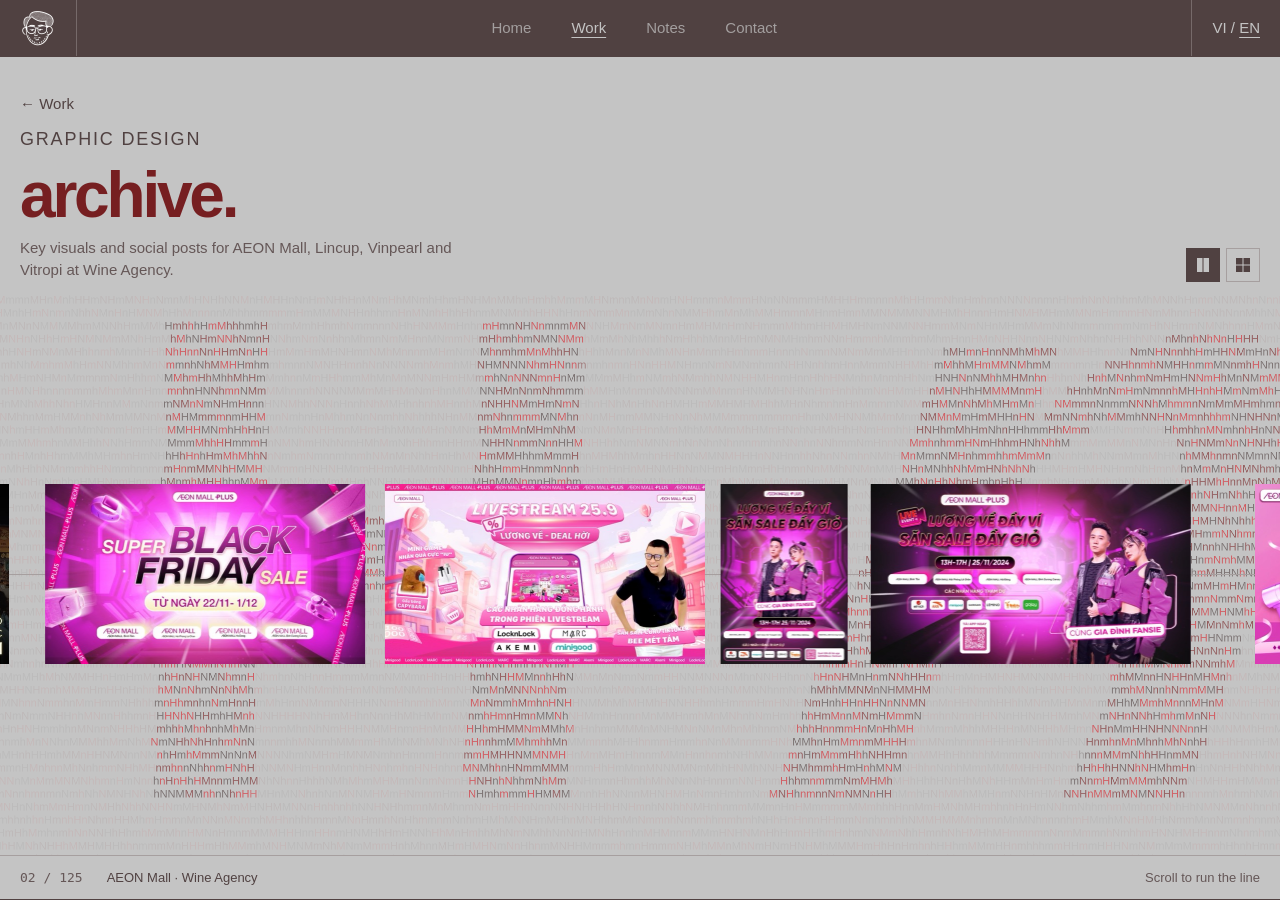
==== commit a7f20d3d: "Graphic archive rebuilt like Home's photo line; smoother line, larger thumbs Co-Authored-By: Claude " ====
--- a/archive.html
+++ b/archive.html
@@ -7,7 +7,7 @@
     <title>Graphic design archive — Nam</title>
     <meta name="description" content="Key visuals, social content and print by Bùi Hà Nam.">
     <script>document.documentElement.dataset.theme = matchMedia('(prefers-color-scheme: dark)').matches ? 'dark' : 'light'</script>
-    <link rel="stylesheet" href="css/style.css?v=22">
+    <link rel="stylesheet" href="css/style.css?v=26">
     <script>(function (d) { try { if (sessionStorage.warm) return; } catch (e) { } d.classList.add('loading'); setTimeout(function () { d.classList.remove('loading'); }, 15000); })(document.documentElement)</script>
 </head>
 
@@ -29,140 +29,145 @@
 
             <div class="rail">
 
-                <section class="snap arch">
-                    <div class="arch-head">
+                <section class="sec snap arch">
+                    <div class="head">
                         <p><a class="back" href="work.html" data-vi="← Dự án">← Work</a></p>
                         <div class="kicker" data-vi="Thiết kế đồ hoạ">Graphic design</div>
                         <h1 class="big" data-vi="lưu trữ.">archive.</h1>
                         <p class="muted" data-vi="Key visual và bài social cho AEON Mall, Lincup, Vinpearl và Vitropi tại Wine Agency.">Key visuals and social posts for AEON Mall, Lincup, Vinpearl and Vitropi at Wine Agency.</p>
+                        <div class="pview" role="group" aria-label="How to show the pieces">
+                            <button type="button" data-view="line" aria-pressed="true" aria-label="Line" title="Line"><svg viewBox="0 0 16 16" aria-hidden="true"><rect x="2" y="1" width="5.5" height="14"/><rect x="8.5" y="1" width="5.5" height="14"/></svg></button>
+                            <button type="button" data-view="grid" aria-pressed="false" aria-label="Gallery" title="Gallery"><svg viewBox="0 0 16 16" aria-hidden="true"><rect x="1" y="1" width="6.5" height="6.5"/><rect x="8.5" y="1" width="6.5" height="6.5"/><rect x="1" y="8.5" width="6.5" height="6.5"/><rect x="8.5" y="8.5" width="6.5" height="6.5"/></svg></button>
+                        </div>
                     </div>
-                    <div class="arch-stage" id="arch-stage">
-                        <div class="strip" id="strip" tabindex="0" aria-label="Graphic design pieces in an endless line. Scroll or use the arrow keys to run it.">
-                            <figure><img src="img/archive/001-t.jpg" data-full="img/archive/001.jpg" alt="AEON Mall design" width="213" height="120"><figcaption>AEON Mall · Wine Agency</figcaption></figure>
-                            <figure><img src="img/archive/002-t.jpg" data-full="img/archive/002.jpg" alt="AEON Mall design" width="213" height="120"><figcaption>AEON Mall · Wine Agency</figcaption></figure>
-                            <figure><img src="img/archive/003-t.jpg" data-full="img/archive/003.jpg" alt="AEON Mall design" width="85" height="120"><figcaption>AEON Mall · Wine Agency</figcaption></figure>
-                            <figure><img src="img/archive/004-t.jpg" data-full="img/archive/004.jpg" alt="AEON Mall design" width="213" height="120"><figcaption>AEON Mall · Wine Agency</figcaption></figure>
-                            <figure><img src="img/archive/005-t.jpg" data-full="img/archive/005.jpg" alt="AEON Mall design" width="229" height="120"><figcaption>AEON Mall · Wine Agency</figcaption></figure>
-                            <figure><img src="img/archive/006-t.jpg" data-full="img/archive/006.jpg" alt="AEON Mall design" width="120" height="120"><figcaption>AEON Mall · Wine Agency</figcaption></figure>
-                            <figure><img src="img/archive/007-t.jpg" data-full="img/archive/007.jpg" alt="AEON Mall design" width="120" height="120"><figcaption>AEON Mall · Wine Agency</figcaption></figure>
-                            <figure><img src="img/archive/008-t.jpg" data-full="img/archive/008.jpg" alt="AEON Mall design" width="120" height="120"><figcaption>AEON Mall · Wine Agency</figcaption></figure>
-                            <figure><img src="img/archive/009-t.jpg" data-full="img/archive/009.jpg" alt="AEON Mall design" width="120" height="120"><figcaption>AEON Mall · Wine Agency</figcaption></figure>
-                            <figure><img src="img/archive/010-t.jpg" data-full="img/archive/010.jpg" alt="AEON Mall design" width="85" height="120"><figcaption>AEON Mall · Wine Agency</figcaption></figure>
-                            <figure><img src="img/archive/011-t.jpg" data-full="img/archive/011.jpg" alt="AEON Mall design" width="120" height="120"><figcaption>AEON Mall · Wine Agency</figcaption></figure>
-                            <figure><img src="img/archive/012-t.jpg" data-full="img/archive/012.jpg" alt="AEON Mall design" width="120" height="120"><figcaption>AEON Mall · Wine Agency</figcaption></figure>
-                            <figure><img src="img/archive/013-t.jpg" data-full="img/archive/013.jpg" alt="AEON Mall design" width="85" height="120"><figcaption>AEON Mall · Wine Agency</figcaption></figure>
-                            <figure><img src="img/archive/014-t.jpg" data-full="img/archive/014.jpg" alt="AEON Mall design" width="120" height="120"><figcaption>AEON Mall · Wine Agency</figcaption></figure>
-                            <figure><img src="img/archive/015-t.jpg" data-full="img/archive/015.jpg" alt="AEON Mall design" width="120" height="120"><figcaption>AEON Mall · Wine Agency</figcaption></figure>
-                            <figure><img src="img/archive/016-t.jpg" data-full="img/archive/016.jpg" alt="AEON Mall design" width="120" height="120"><figcaption>AEON Mall · Wine Agency</figcaption></figure>
-                            <figure><img src="img/archive/017-t.jpg" data-full="img/archive/017.jpg" alt="AEON Mall design" width="120" height="120"><figcaption>AEON Mall · Wine Agency</figcaption></figure>
-                            <figure><img src="img/archive/018-t.jpg" data-full="img/archive/018.jpg" alt="AEON Mall design" width="120" height="120"><figcaption>AEON Mall · Wine Agency</figcaption></figure>
-                            <figure><img src="img/archive/019-t.jpg" data-full="img/archive/019.jpg" alt="AEON Mall design" width="120" height="120"><figcaption>AEON Mall · Wine Agency</figcaption></figure>
-                            <figure><img src="img/archive/020-t.jpg" data-full="img/archive/020.jpg" alt="AEON Mall design" width="120" height="120"><figcaption>AEON Mall · Wine Agency</figcaption></figure>
-                            <figure><img src="img/archive/021-t.jpg" data-full="img/archive/021.jpg" alt="Lincup design" width="96" height="120"><figcaption>Lincup · Wine Agency</figcaption></figure>
-                            <figure><img src="img/archive/022-t.jpg" data-full="img/archive/022.jpg" alt="Lincup design" width="120" height="120"><figcaption>Lincup · Wine Agency</figcaption></figure>
-                            <figure><img src="img/archive/023-t.jpg" data-full="img/archive/023.jpg" alt="Lincup design" width="120" height="120"><figcaption>Lincup · Wine Agency</figcaption></figure>
-                            <figure><img src="img/archive/024-t.jpg" data-full="img/archive/024.jpg" alt="Lincup design" width="120" height="120"><figcaption>Lincup · Wine Agency</figcaption></figure>
-                            <figure><img src="img/archive/025-t.jpg" data-full="img/archive/025.jpg" alt="Lincup design" width="120" height="120"><figcaption>Lincup · Wine Agency</figcaption></figure>
-                            <figure><img src="img/archive/026-t.jpg" data-full="img/archive/026.jpg" alt="Lincup design" width="120" height="120"><figcaption>Lincup · Wine Agency</figcaption></figure>
-                            <figure><img src="img/archive/027-t.jpg" data-full="img/archive/027.jpg" alt="Lincup design" width="120" height="120"><figcaption>Lincup · Wine Agency</figcaption></figure>
-                            <figure><img src="img/archive/028-t.jpg" data-full="img/archive/028.jpg" alt="Lincup design" width="120" height="120"><figcaption>Lincup · Wine Agency</figcaption></figure>
-                            <figure><img src="img/archive/029-t.jpg" data-full="img/archive/029.jpg" alt="Lincup design" width="120" height="120"><figcaption>Lincup · Wine Agency</figcaption></figure>
-                            <figure><img src="img/archive/030-t.jpg" data-full="img/archive/030.jpg" alt="Lincup design" width="120" height="120"><figcaption>Lincup · Wine Agency</figcaption></figure>
-                            <figure><img src="img/archive/031-t.jpg" data-full="img/archive/031.jpg" alt="Lincup design" width="120" height="120"><figcaption>Lincup · Wine Agency</figcaption></figure>
-                            <figure><img src="img/archive/032-t.jpg" data-full="img/archive/032.jpg" alt="Lincup design" width="120" height="120"><figcaption>Lincup · Wine Agency</figcaption></figure>
-                            <figure><img src="img/archive/033-t.jpg" data-full="img/archive/033.jpg" alt="Lincup design" width="120" height="120"><figcaption>Lincup · Wine Agency</figcaption></figure>
-                            <figure><img src="img/archive/034-t.jpg" data-full="img/archive/034.jpg" alt="Lincup design" width="120" height="120"><figcaption>Lincup · Wine Agency</figcaption></figure>
-                            <figure><img src="img/archive/035-t.jpg" data-full="img/archive/035.jpg" alt="Lincup design" width="120" height="120"><figcaption>Lincup · Wine Agency</figcaption></figure>
-                            <figure><img src="img/archive/036-t.jpg" data-full="img/archive/036.jpg" alt="Lincup design" width="120" height="120"><figcaption>Lincup · Wine Agency</figcaption></figure>
-                            <figure><img src="img/archive/037-t.jpg" data-full="img/archive/037.jpg" alt="Lincup design" width="120" height="120"><figcaption>Lincup · Wine Agency</figcaption></figure>
-                            <figure><img src="img/archive/038-t.jpg" data-full="img/archive/038.jpg" alt="Lincup design" width="120" height="120"><figcaption>Lincup · Wine Agency</figcaption></figure>
-                            <figure><img src="img/archive/039-t.jpg" data-full="img/archive/039.jpg" alt="Lincup design" width="120" height="120"><figcaption>Lincup · Wine Agency</figcaption></figure>
-                            <figure><img src="img/archive/040-t.jpg" data-full="img/archive/040.jpg" alt="Lincup design" width="120" height="120"><figcaption>Lincup · Wine Agency</figcaption></figure>
-                            <figure><img src="img/archive/041-t.jpg" data-full="img/archive/041.jpg" alt="Lincup design" width="120" height="120"><figcaption>Lincup · Wine Agency</figcaption></figure>
-                            <figure><img src="img/archive/042-t.jpg" data-full="img/archive/042.jpg" alt="Lincup design" width="120" height="120"><figcaption>Lincup · Wine Agency</figcaption></figure>
-                            <figure><img src="img/archive/043-t.jpg" data-full="img/archive/043.jpg" alt="Lincup design" width="120" height="120"><figcaption>Lincup · Wine Agency</figcaption></figure>
-                            <figure><img src="img/archive/044-t.jpg" data-full="img/archive/044.jpg" alt="Lincup design" width="120" height="120"><figcaption>Lincup · Wine Agency</figcaption></figure>
-                            <figure><img src="img/archive/045-t.jpg" data-full="img/archive/045.jpg" alt="Lincup design" width="120" height="120"><figcaption>Lincup · Wine Agency</figcaption></figure>
-                            <figure><img src="img/archive/046-t.jpg" data-full="img/archive/046.jpg" alt="Lincup design" width="120" height="120"><figcaption>Lincup · Wine Agency</figcaption></figure>
-                            <figure><img src="img/archive/047-t.jpg" data-full="img/archive/047.jpg" alt="Lincup design" width="120" height="120"><figcaption>Lincup · Wine Agency</figcaption></figure>
-                            <figure><img src="img/archive/048-t.jpg" data-full="img/archive/048.jpg" alt="Lincup design" width="120" height="120"><figcaption>Lincup · Wine Agency</figcaption></figure>
-                            <figure><img src="img/archive/049-t.jpg" data-full="img/archive/049.jpg" alt="Lincup design" width="120" height="120"><figcaption>Lincup · Wine Agency</figcaption></figure>
-                            <figure><img src="img/archive/050-t.jpg" data-full="img/archive/050.jpg" alt="Lincup design" width="120" height="120"><figcaption>Lincup · Wine Agency</figcaption></figure>
-                            <figure><img src="img/archive/051-t.jpg" data-full="img/archive/051.jpg" alt="Lincup design" width="120" height="120"><figcaption>Lincup · Wine Agency</figcaption></figure>
-                            <figure><img src="img/archive/052-t.jpg" data-full="img/archive/052.jpg" alt="Lincup design" width="96" height="120"><figcaption>Lincup · Wine Agency</figcaption></figure>
-                            <figure><img src="img/archive/053-t.jpg" data-full="img/archive/053.jpg" alt="Lincup design" width="120" height="120"><figcaption>Lincup · Wine Agency</figcaption></figure>
-                            <figure><img src="img/archive/054-t.jpg" data-full="img/archive/054.jpg" alt="Lincup design" width="120" height="120"><figcaption>Lincup · Wine Agency</figcaption></figure>
-                            <figure><img src="img/archive/055-t.jpg" data-full="img/archive/055.jpg" alt="Lincup design" width="96" height="120"><figcaption>Lincup · Wine Agency</figcaption></figure>
-                            <figure><img src="img/archive/056-t.jpg" data-full="img/archive/056.jpg" alt="Lincup design" width="120" height="120"><figcaption>Lincup · Wine Agency</figcaption></figure>
-                            <figure><img src="img/archive/057-t.jpg" data-full="img/archive/057.jpg" alt="Lincup design" width="120" height="120"><figcaption>Lincup · Wine Agency</figcaption></figure>
-                            <figure><img src="img/archive/058-t.jpg" data-full="img/archive/058.jpg" alt="Lincup design" width="120" height="120"><figcaption>Lincup · Wine Agency</figcaption></figure>
-                            <figure><img src="img/archive/059-t.jpg" data-full="img/archive/059.jpg" alt="Lincup design" width="120" height="120"><figcaption>Lincup · Wine Agency</figcaption></figure>
-                            <figure><img src="img/archive/060-t.jpg" data-full="img/archive/060.jpg" alt="Lincup design" width="96" height="120"><figcaption>Lincup · Wine Agency</figcaption></figure>
-                            <figure><img src="img/archive/061-t.jpg" data-full="img/archive/061.jpg" alt="Lincup design" width="80" height="120"><figcaption>Lincup · Wine Agency</figcaption></figure>
-                            <figure><img src="img/archive/062-t.jpg" data-full="img/archive/062.jpg" alt="Lincup design" width="180" height="120"><figcaption>Lincup · Wine Agency</figcaption></figure>
-                            <figure><img src="img/archive/063-t.jpg" data-full="img/archive/063.jpg" alt="Lincup design" width="80" height="120"><figcaption>Lincup · Wine Agency</figcaption></figure>
-                            <figure><img src="img/archive/064-t.jpg" data-full="img/archive/064.jpg" alt="Lincup design" width="80" height="120"><figcaption>Lincup · Wine Agency</figcaption></figure>
-                            <figure><img src="img/archive/065-t.jpg" data-full="img/archive/065.jpg" alt="Lincup design" width="120" height="120"><figcaption>Lincup · Wine Agency</figcaption></figure>
-                            <figure><img src="img/archive/066-t.jpg" data-full="img/archive/066.jpg" alt="Lincup design" width="120" height="120"><figcaption>Lincup · Wine Agency</figcaption></figure>
-                            <figure><img src="img/archive/067-t.jpg" data-full="img/archive/067.jpg" alt="Vinpearl design" width="120" height="120"><figcaption>Vinpearl · Wine Agency</figcaption></figure>
-                            <figure><img src="img/archive/068-t.jpg" data-full="img/archive/068.jpg" alt="Vinpearl design" width="120" height="120"><figcaption>Vinpearl · Wine Agency</figcaption></figure>
-                            <figure><img src="img/archive/069-t.jpg" data-full="img/archive/069.jpg" alt="Vinpearl design" width="120" height="120"><figcaption>Vinpearl · Wine Agency</figcaption></figure>
-                            <figure><img src="img/archive/070-t.jpg" data-full="img/archive/070.jpg" alt="Vinpearl design" width="120" height="120"><figcaption>Vinpearl · Wine Agency</figcaption></figure>
-                            <figure><img src="img/archive/071-t.jpg" data-full="img/archive/071.jpg" alt="Vinpearl design" width="120" height="120"><figcaption>Vinpearl · Wine Agency</figcaption></figure>
-                            <figure><img src="img/archive/072-t.jpg" data-full="img/archive/072.jpg" alt="Vinpearl design" width="120" height="120"><figcaption>Vinpearl · Wine Agency</figcaption></figure>
-                            <figure><img src="img/archive/073-t.jpg" data-full="img/archive/073.jpg" alt="Vinpearl design" width="120" height="120"><figcaption>Vinpearl · Wine Agency</figcaption></figure>
-                            <figure><img src="img/archive/074-t.jpg" data-full="img/archive/074.jpg" alt="Vinpearl design" width="120" height="120"><figcaption>Vinpearl · Wine Agency</figcaption></figure>
-                            <figure><img src="img/archive/075-t.jpg" data-full="img/archive/075.jpg" alt="Vinpearl design" width="120" height="120"><figcaption>Vinpearl · Wine Agency</figcaption></figure>
-                            <figure><img src="img/archive/076-t.jpg" data-full="img/archive/076.jpg" alt="Vinpearl design" width="120" height="120"><figcaption>Vinpearl · Wine Agency</figcaption></figure>
-                            <figure><img src="img/archive/077-t.jpg" data-full="img/archive/077.jpg" alt="Vinpearl design" width="120" height="120"><figcaption>Vinpearl · Wine Agency</figcaption></figure>
-                            <figure><img src="img/archive/078-t.jpg" data-full="img/archive/078.jpg" alt="Vinpearl design" width="120" height="120"><figcaption>Vinpearl · Wine Agency</figcaption></figure>
-                            <figure><img src="img/archive/079-t.jpg" data-full="img/archive/079.jpg" alt="Vinpearl design" width="120" height="120"><figcaption>Vinpearl · Wine Agency</figcaption></figure>
-                            <figure><img src="img/archive/080-t.jpg" data-full="img/archive/080.jpg" alt="Vinpearl design" width="120" height="120"><figcaption>Vinpearl · Wine Agency</figcaption></figure>
-                            <figure><img src="img/archive/081-t.jpg" data-full="img/archive/081.jpg" alt="Vinpearl design" width="120" height="120"><figcaption>Vinpearl · Wine Agency</figcaption></figure>
-                            <figure><img src="img/archive/082-t.jpg" data-full="img/archive/082.jpg" alt="Vinpearl design" width="96" height="120"><figcaption>Vinpearl · Wine Agency</figcaption></figure>
-                            <figure><img src="img/archive/083-t.jpg" data-full="img/archive/083.jpg" alt="Vinpearl design" width="120" height="120"><figcaption>Vinpearl · Wine Agency</figcaption></figure>
-                            <figure><img src="img/archive/084-t.jpg" data-full="img/archive/084.jpg" alt="Vinpearl design" width="80" height="120"><figcaption>Vinpearl · Wine Agency</figcaption></figure>
-                            <figure><img src="img/archive/085-t.jpg" data-full="img/archive/085.jpg" alt="Vinpearl design" width="180" height="120"><figcaption>Vinpearl · Wine Agency</figcaption></figure>
-                            <figure><img src="img/archive/086-t.jpg" data-full="img/archive/086.jpg" alt="Vinpearl design" width="80" height="120"><figcaption>Vinpearl · Wine Agency</figcaption></figure>
-                            <figure><img src="img/archive/087-t.jpg" data-full="img/archive/087.jpg" alt="Vinpearl design" width="186" height="120"><figcaption>Vinpearl · Wine Agency</figcaption></figure>
-                            <figure><img src="img/archive/088-t.jpg" data-full="img/archive/088.jpg" alt="Vinpearl design" width="180" height="120"><figcaption>Vinpearl · Wine Agency</figcaption></figure>
-                            <figure><img src="img/archive/089-t.jpg" data-full="img/archive/089.jpg" alt="Vinpearl design" width="96" height="120"><figcaption>Vinpearl · Wine Agency</figcaption></figure>
-                            <figure><img src="img/archive/090-t.jpg" data-full="img/archive/090.jpg" alt="Vinpearl design" width="96" height="120"><figcaption>Vinpearl · Wine Agency</figcaption></figure>
-                            <figure><img src="img/archive/091-t.jpg" data-full="img/archive/091.jpg" alt="Vinpearl design" width="96" height="120"><figcaption>Vinpearl · Wine Agency</figcaption></figure>
-                            <figure><img src="img/archive/092-t.jpg" data-full="img/archive/092.jpg" alt="Vitropi design" width="120" height="120"><figcaption>Vitropi · Wine Agency</figcaption></figure>
-                            <figure><img src="img/archive/093-t.jpg" data-full="img/archive/093.jpg" alt="Vitropi design" width="120" height="120"><figcaption>Vitropi · Wine Agency</figcaption></figure>
-                            <figure><img src="img/archive/094-t.jpg" data-full="img/archive/094.jpg" alt="Vitropi design" width="120" height="120"><figcaption>Vitropi · Wine Agency</figcaption></figure>
-                            <figure><img src="img/archive/095-t.jpg" data-full="img/archive/095.jpg" alt="Vitropi design" width="120" height="120"><figcaption>Vitropi · Wine Agency</figcaption></figure>
-                            <figure><img src="img/archive/096-t.jpg" data-full="img/archive/096.jpg" alt="Vitropi design" width="120" height="120"><figcaption>Vitropi · Wine Agency</figcaption></figure>
-                            <figure><img src="img/archive/097-t.jpg" data-full="img/archive/097.jpg" alt="Vitropi design" width="96" height="120"><figcaption>Vitropi · Wine Agency</figcaption></figure>
-                            <figure><img src="img/archive/098-t.jpg" data-full="img/archive/098.jpg" alt="Vitropi design" width="120" height="120"><figcaption>Vitropi · Wine Agency</figcaption></figure>
-                            <figure><img src="img/archive/099-t.jpg" data-full="img/archive/099.jpg" alt="Vitropi design" width="120" height="120"><figcaption>Vitropi · Wine Agency</figcaption></figure>
-                            <figure><img src="img/archive/100-t.jpg" data-full="img/archive/100.jpg" alt="Vitropi design" width="120" height="120"><figcaption>Vitropi · Wine Agency</figcaption></figure>
-                            <figure><img src="img/archive/101-t.jpg" data-full="img/archive/101.jpg" alt="Vitropi design" width="120" height="120"><figcaption>Vitropi · Wine Agency</figcaption></figure>
-                            <figure><img src="img/archive/102-t.jpg" data-full="img/archive/102.jpg" alt="Vitropi design" width="120" height="120"><figcaption>Vitropi · Wine Agency</figcaption></figure>
-                            <figure><img src="img/archive/103-t.jpg" data-full="img/archive/103.jpg" alt="Vitropi design" width="120" height="120"><figcaption>Vitropi · Wine Agency</figcaption></figure>
-                            <figure><img src="img/archive/104-t.jpg" data-full="img/archive/104.jpg" alt="Vitropi design" width="120" height="120"><figcaption>Vitropi · Wine Agency</figcaption></figure>
-                            <figure><img src="img/archive/105-t.jpg" data-full="img/archive/105.jpg" alt="Vitropi design" width="120" height="120"><figcaption>Vitropi · Wine Agency</figcaption></figure>
-                            <figure><img src="img/archive/106-t.jpg" data-full="img/archive/106.jpg" alt="Vitropi design" width="120" height="120"><figcaption>Vitropi · Wine Agency</figcaption></figure>
-                            <figure><img src="img/archive/107-t.jpg" data-full="img/archive/107.jpg" alt="Vitropi design" width="120" height="120"><figcaption>Vitropi · Wine Agency</figcaption></figure>
-                            <figure><img src="img/archive/108-t.jpg" data-full="img/archive/108.jpg" alt="Vitropi design" width="120" height="120"><figcaption>Vitropi · Wine Agency</figcaption></figure>
-                            <figure><img src="img/archive/109-t.jpg" data-full="img/archive/109.jpg" alt="Vitropi design" width="96" height="120"><figcaption>Vitropi · Wine Agency</figcaption></figure>
-                            <figure><img src="img/archive/110-t.jpg" data-full="img/archive/110.jpg" alt="Vitropi design" width="120" height="120"><figcaption>Vitropi · Wine Agency</figcaption></figure>
-                            <figure><img src="img/archive/111-t.jpg" data-full="img/archive/111.jpg" alt="Vitropi design" width="120" height="120"><figcaption>Vitropi · Wine Agency</figcaption></figure>
-                            <figure><img src="img/archive/112-t.jpg" data-full="img/archive/112.jpg" alt="Vitropi design" width="96" height="120"><figcaption>Vitropi · Wine Agency</figcaption></figure>
-                            <figure><img src="img/archive/113-t.jpg" data-full="img/archive/113.jpg" alt="Vitropi design" width="60" height="120"><figcaption>Vitropi · Wine Agency</figcaption></figure>
-                            <figure><img src="img/archive/114-t.jpg" data-full="img/archive/114.jpg" alt="Vitropi design" width="180" height="120"><figcaption>Vitropi · Wine Agency</figcaption></figure>
-                            <figure><img src="img/archive/115-t.jpg" data-full="img/archive/115.jpg" alt="Vitropi design" width="80" height="120"><figcaption>Vitropi · Wine Agency</figcaption></figure>
-                            <figure><img src="img/archive/116-t.jpg" data-full="img/archive/116.jpg" alt="Vitropi design" width="96" height="120"><figcaption>Vitropi · Wine Agency</figcaption></figure>
-                            <figure><img src="img/archive/117-t.jpg" data-full="img/archive/117.jpg" alt="Vitropi design" width="96" height="120"><figcaption>Vitropi · Wine Agency</figcaption></figure>
-                            <figure><img src="img/archive/118-t.jpg" data-full="img/archive/118.jpg" alt="Vitropi design" width="96" height="120"><figcaption>Vitropi · Wine Agency</figcaption></figure>
-                            <figure><img src="img/archive/119-t.jpg" data-full="img/archive/119.jpg" alt="Vitropi design" width="120" height="120"><figcaption>Vitropi · Wine Agency</figcaption></figure>
-                            <figure><img src="img/archive/120-t.jpg" data-full="img/archive/120.jpg" alt="Vitropi design" width="96" height="120"><figcaption>Vitropi · Wine Agency</figcaption></figure>
-                            <figure><img src="img/archive/121-t.jpg" data-full="img/archive/121.jpg" alt="Vitropi design" width="120" height="120"><figcaption>Vitropi · Wine Agency</figcaption></figure>
-                            <figure><img src="img/archive/122-t.jpg" data-full="img/archive/122.jpg" alt="Vitropi design" width="96" height="120"><figcaption>Vitropi · Wine Agency</figcaption></figure>
-                            <figure><img src="img/archive/123-t.jpg" data-full="img/archive/123.jpg" alt="Vitropi design" width="96" height="120"><figcaption>Vitropi · Wine Agency</figcaption></figure>
-                            <figure><img src="img/archive/124-t.jpg" data-full="img/archive/124.jpg" alt="Techtraverse 2024 design" width="315" height="120"><figcaption>Techtraverse 2024 · OID · Wine Agency</figcaption></figure>
-                            <figure><img src="img/archive/125-t.jpg" data-full="img/archive/125.jpg" alt="Taiwan food map design" width="96" height="120"><figcaption>Taiwan food map · personal</figcaption></figure>
+                    <div class="plines" aria-label="A line of graphic design pieces. Scroll to run it, move along it to open the pieces near the pointer.">
+                        <div class="pbg" aria-hidden="true"></div>
+                        <div class="pline" data-run tabindex="0">
+                            <figure data-ratio="1.775"><img src="img/archive/001-t.jpg" data-full="img/archive/001.jpg" alt="AEON Mall design" width="639" height="360"><figcaption>AEON Mall · Wine Agency</figcaption></figure>
+                            <figure data-ratio="1.775"><img src="img/archive/002-t.jpg" data-full="img/archive/002.jpg" alt="AEON Mall design" width="639" height="360"><figcaption>AEON Mall · Wine Agency</figcaption></figure>
+                            <figure data-ratio="0.708"><img src="img/archive/003-t.jpg" data-full="img/archive/003.jpg" alt="AEON Mall design" width="255" height="360"><figcaption>AEON Mall · Wine Agency</figcaption></figure>
+                            <figure data-ratio="1.775"><img src="img/archive/004-t.jpg" data-full="img/archive/004.jpg" alt="AEON Mall design" width="639" height="360"><figcaption>AEON Mall · Wine Agency</figcaption></figure>
+                            <figure data-ratio="1.908"><img src="img/archive/005-t.jpg" data-full="img/archive/005.jpg" alt="AEON Mall design" width="687" height="360"><figcaption>AEON Mall · Wine Agency</figcaption></figure>
+                            <figure data-ratio="1.000"><img src="img/archive/006-t.jpg" data-full="img/archive/006.jpg" alt="AEON Mall design" width="360" height="360"><figcaption>AEON Mall · Wine Agency</figcaption></figure>
+                            <figure data-ratio="1.000"><img src="img/archive/007-t.jpg" data-full="img/archive/007.jpg" alt="AEON Mall design" width="360" height="360"><figcaption>AEON Mall · Wine Agency</figcaption></figure>
+                            <figure data-ratio="1.000"><img src="img/archive/008-t.jpg" data-full="img/archive/008.jpg" alt="AEON Mall design" width="360" height="360"><figcaption>AEON Mall · Wine Agency</figcaption></figure>
+                            <figure data-ratio="1.000"><img src="img/archive/009-t.jpg" data-full="img/archive/009.jpg" alt="AEON Mall design" width="360" height="360"><figcaption>AEON Mall · Wine Agency</figcaption></figure>
+                            <figure data-ratio="0.708"><img src="img/archive/010-t.jpg" data-full="img/archive/010.jpg" alt="AEON Mall design" width="255" height="360"><figcaption>AEON Mall · Wine Agency</figcaption></figure>
+                            <figure data-ratio="1.000"><img src="img/archive/011-t.jpg" data-full="img/archive/011.jpg" alt="AEON Mall design" width="360" height="360"><figcaption>AEON Mall · Wine Agency</figcaption></figure>
+                            <figure data-ratio="1.000"><img src="img/archive/012-t.jpg" data-full="img/archive/012.jpg" alt="AEON Mall design" width="360" height="360"><figcaption>AEON Mall · Wine Agency</figcaption></figure>
+                            <figure data-ratio="0.708"><img src="img/archive/013-t.jpg" data-full="img/archive/013.jpg" alt="AEON Mall design" width="255" height="360"><figcaption>AEON Mall · Wine Agency</figcaption></figure>
+                            <figure data-ratio="1.000"><img src="img/archive/014-t.jpg" data-full="img/archive/014.jpg" alt="AEON Mall design" width="360" height="360"><figcaption>AEON Mall · Wine Agency</figcaption></figure>
+                            <figure data-ratio="1.000"><img src="img/archive/015-t.jpg" data-full="img/archive/015.jpg" alt="AEON Mall design" width="360" height="360"><figcaption>AEON Mall · Wine Agency</figcaption></figure>
+                            <figure data-ratio="1.000"><img src="img/archive/016-t.jpg" data-full="img/archive/016.jpg" alt="AEON Mall design" width="360" height="360"><figcaption>AEON Mall · Wine Agency</figcaption></figure>
+                            <figure data-ratio="1.000"><img src="img/archive/017-t.jpg" data-full="img/archive/017.jpg" alt="AEON Mall design" width="360" height="360"><figcaption>AEON Mall · Wine Agency</figcaption></figure>
+                            <figure data-ratio="1.000"><img src="img/archive/018-t.jpg" data-full="img/archive/018.jpg" alt="AEON Mall design" width="360" height="360"><figcaption>AEON Mall · Wine Agency</figcaption></figure>
+                            <figure data-ratio="1.000"><img src="img/archive/019-t.jpg" data-full="img/archive/019.jpg" alt="AEON Mall design" width="360" height="360"><figcaption>AEON Mall · Wine Agency</figcaption></figure>
+                            <figure data-ratio="1.000"><img src="img/archive/020-t.jpg" data-full="img/archive/020.jpg" alt="AEON Mall design" width="360" height="360"><figcaption>AEON Mall · Wine Agency</figcaption></figure>
+                            <figure data-ratio="0.800"><img src="img/archive/021-t.jpg" data-full="img/archive/021.jpg" alt="Lincup design" width="288" height="360"><figcaption>Lincup · Wine Agency</figcaption></figure>
+                            <figure data-ratio="1.000"><img src="img/archive/022-t.jpg" data-full="img/archive/022.jpg" alt="Lincup design" width="360" height="360"><figcaption>Lincup · Wine Agency</figcaption></figure>
+                            <figure data-ratio="1.000"><img src="img/archive/023-t.jpg" data-full="img/archive/023.jpg" alt="Lincup design" width="360" height="360"><figcaption>Lincup · Wine Agency</figcaption></figure>
+                            <figure data-ratio="1.000"><img src="img/archive/024-t.jpg" data-full="img/archive/024.jpg" alt="Lincup design" width="360" height="360"><figcaption>Lincup · Wine Agency</figcaption></figure>
+                            <figure data-ratio="1.000"><img src="img/archive/025-t.jpg" data-full="img/archive/025.jpg" alt="Lincup design" width="360" height="360"><figcaption>Lincup · Wine Agency</figcaption></figure>
+                            <figure data-ratio="1.000"><img src="img/archive/026-t.jpg" data-full="img/archive/026.jpg" alt="Lincup design" width="360" height="360"><figcaption>Lincup · Wine Agency</figcaption></figure>
+                            <figure data-ratio="1.000"><img src="img/archive/027-t.jpg" data-full="img/archive/027.jpg" alt="Lincup design" width="360" height="360"><figcaption>Lincup · Wine Agency</figcaption></figure>
+                            <figure data-ratio="1.000"><img src="img/archive/028-t.jpg" data-full="img/archive/028.jpg" alt="Lincup design" width="360" height="360"><figcaption>Lincup · Wine Agency</figcaption></figure>
+                            <figure data-ratio="1.000"><img src="img/archive/029-t.jpg" data-full="img/archive/029.jpg" alt="Lincup design" width="360" height="360"><figcaption>Lincup · Wine Agency</figcaption></figure>
+                            <figure data-ratio="1.000"><img src="img/archive/030-t.jpg" data-full="img/archive/030.jpg" alt="Lincup design" width="360" height="360"><figcaption>Lincup · Wine Agency</figcaption></figure>
+                            <figure data-ratio="1.000"><img src="img/archive/031-t.jpg" data-full="img/archive/031.jpg" alt="Lincup design" width="360" height="360"><figcaption>Lincup · Wine Agency</figcaption></figure>
+                            <figure data-ratio="1.000"><img src="img/archive/032-t.jpg" data-full="img/archive/032.jpg" alt="Lincup design" width="360" height="360"><figcaption>Lincup · Wine Agency</figcaption></figure>
+                            <figure data-ratio="1.000"><img src="img/archive/033-t.jpg" data-full="img/archive/033.jpg" alt="Lincup design" width="360" height="360"><figcaption>Lincup · Wine Agency</figcaption></figure>
+                            <figure data-ratio="1.000"><img src="img/archive/034-t.jpg" data-full="img/archive/034.jpg" alt="Lincup design" width="360" height="360"><figcaption>Lincup · Wine Agency</figcaption></figure>
+                            <figure data-ratio="1.000"><img src="img/archive/035-t.jpg" data-full="img/archive/035.jpg" alt="Lincup design" width="360" height="360"><figcaption>Lincup · Wine Agency</figcaption></figure>
+                            <figure data-ratio="1.000"><img src="img/archive/036-t.jpg" data-full="img/archive/036.jpg" alt="Lincup design" width="360" height="360"><figcaption>Lincup · Wine Agency</figcaption></figure>
+                            <figure data-ratio="1.000"><img src="img/archive/037-t.jpg" data-full="img/archive/037.jpg" alt="Lincup design" width="360" height="360"><figcaption>Lincup · Wine Agency</figcaption></figure>
+                            <figure data-ratio="1.000"><img src="img/archive/038-t.jpg" data-full="img/archive/038.jpg" alt="Lincup design" width="360" height="360"><figcaption>Lincup · Wine Agency</figcaption></figure>
+                            <figure data-ratio="1.000"><img src="img/archive/039-t.jpg" data-full="img/archive/039.jpg" alt="Lincup design" width="360" height="360"><figcaption>Lincup · Wine Agency</figcaption></figure>
+                            <figure data-ratio="1.000"><img src="img/archive/040-t.jpg" data-full="img/archive/040.jpg" alt="Lincup design" width="360" height="360"><figcaption>Lincup · Wine Agency</figcaption></figure>
+                            <figure data-ratio="1.000"><img src="img/archive/041-t.jpg" data-full="img/archive/041.jpg" alt="Lincup design" width="360" height="360"><figcaption>Lincup · Wine Agency</figcaption></figure>
+                            <figure data-ratio="1.000"><img src="img/archive/042-t.jpg" data-full="img/archive/042.jpg" alt="Lincup design" width="360" height="360"><figcaption>Lincup · Wine Agency</figcaption></figure>
+                            <figure data-ratio="1.000"><img src="img/archive/043-t.jpg" data-full="img/archive/043.jpg" alt="Lincup design" width="360" height="360"><figcaption>Lincup · Wine Agency</figcaption></figure>
+                            <figure data-ratio="1.000"><img src="img/archive/044-t.jpg" data-full="img/archive/044.jpg" alt="Lincup design" width="360" height="360"><figcaption>Lincup · Wine Agency</figcaption></figure>
+                            <figure data-ratio="1.000"><img src="img/archive/045-t.jpg" data-full="img/archive/045.jpg" alt="Lincup design" width="360" height="360"><figcaption>Lincup · Wine Agency</figcaption></figure>
+                            <figure data-ratio="1.000"><img src="img/archive/046-t.jpg" data-full="img/archive/046.jpg" alt="Lincup design" width="360" height="360"><figcaption>Lincup · Wine Agency</figcaption></figure>
+                            <figure data-ratio="1.000"><img src="img/archive/047-t.jpg" data-full="img/archive/047.jpg" alt="Lincup design" width="360" height="360"><figcaption>Lincup · Wine Agency</figcaption></figure>
+                            <figure data-ratio="1.000"><img src="img/archive/048-t.jpg" data-full="img/archive/048.jpg" alt="Lincup design" width="360" height="360"><figcaption>Lincup · Wine Agency</figcaption></figure>
+                            <figure data-ratio="1.000"><img src="img/archive/049-t.jpg" data-full="img/archive/049.jpg" alt="Lincup design" width="360" height="360"><figcaption>Lincup · Wine Agency</figcaption></figure>
+                            <figure data-ratio="1.000"><img src="img/archive/050-t.jpg" data-full="img/archive/050.jpg" alt="Lincup design" width="360" height="360"><figcaption>Lincup · Wine Agency</figcaption></figure>
+                            <figure data-ratio="1.000"><img src="img/archive/051-t.jpg" data-full="img/archive/051.jpg" alt="Lincup design" width="360" height="360"><figcaption>Lincup · Wine Agency</figcaption></figure>
+                            <figure data-ratio="0.800"><img src="img/archive/052-t.jpg" data-full="img/archive/052.jpg" alt="Lincup design" width="288" height="360"><figcaption>Lincup · Wine Agency</figcaption></figure>
+                            <figure data-ratio="1.000"><img src="img/archive/053-t.jpg" data-full="img/archive/053.jpg" alt="Lincup design" width="360" height="360"><figcaption>Lincup · Wine Agency</figcaption></figure>
+                            <figure data-ratio="1.000"><img src="img/archive/054-t.jpg" data-full="img/archive/054.jpg" alt="Lincup design" width="360" height="360"><figcaption>Lincup · Wine Agency</figcaption></figure>
+                            <figure data-ratio="0.800"><img src="img/archive/055-t.jpg" data-full="img/archive/055.jpg" alt="Lincup design" width="288" height="360"><figcaption>Lincup · Wine Agency</figcaption></figure>
+                            <figure data-ratio="1.000"><img src="img/archive/056-t.jpg" data-full="img/archive/056.jpg" alt="Lincup design" width="360" height="360"><figcaption>Lincup · Wine Agency</figcaption></figure>
+                            <figure data-ratio="1.000"><img src="img/archive/057-t.jpg" data-full="img/archive/057.jpg" alt="Lincup design" width="360" height="360"><figcaption>Lincup · Wine Agency</figcaption></figure>
+                            <figure data-ratio="1.000"><img src="img/archive/058-t.jpg" data-full="img/archive/058.jpg" alt="Lincup design" width="360" height="360"><figcaption>Lincup · Wine Agency</figcaption></figure>
+                            <figure data-ratio="1.000"><img src="img/archive/059-t.jpg" data-full="img/archive/059.jpg" alt="Lincup design" width="360" height="360"><figcaption>Lincup · Wine Agency</figcaption></figure>
+                            <figure data-ratio="0.800"><img src="img/archive/060-t.jpg" data-full="img/archive/060.jpg" alt="Lincup design" width="288" height="360"><figcaption>Lincup · Wine Agency</figcaption></figure>
+                            <figure data-ratio="0.667"><img src="img/archive/061-t.jpg" data-full="img/archive/061.jpg" alt="Lincup design" width="240" height="360"><figcaption>Lincup · Wine Agency</figcaption></figure>
+                            <figure data-ratio="1.500"><img src="img/archive/062-t.jpg" data-full="img/archive/062.jpg" alt="Lincup design" width="540" height="360"><figcaption>Lincup · Wine Agency</figcaption></figure>
+                            <figure data-ratio="0.667"><img src="img/archive/063-t.jpg" data-full="img/archive/063.jpg" alt="Lincup design" width="240" height="360"><figcaption>Lincup · Wine Agency</figcaption></figure>
+                            <figure data-ratio="0.667"><img src="img/archive/064-t.jpg" data-full="img/archive/064.jpg" alt="Lincup design" width="240" height="360"><figcaption>Lincup · Wine Agency</figcaption></figure>
+                            <figure data-ratio="1.000"><img src="img/archive/065-t.jpg" data-full="img/archive/065.jpg" alt="Lincup design" width="360" height="360"><figcaption>Lincup · Wine Agency</figcaption></figure>
+                            <figure data-ratio="1.000"><img src="img/archive/066-t.jpg" data-full="img/archive/066.jpg" alt="Lincup design" width="360" height="360"><figcaption>Lincup · Wine Agency</figcaption></figure>
+                            <figure data-ratio="1.000"><img src="img/archive/067-t.jpg" data-full="img/archive/067.jpg" alt="Vinpearl design" width="360" height="360"><figcaption>Vinpearl · Wine Agency</figcaption></figure>
+                            <figure data-ratio="1.000"><img src="img/archive/068-t.jpg" data-full="img/archive/068.jpg" alt="Vinpearl design" width="360" height="360"><figcaption>Vinpearl · Wine Agency</figcaption></figure>
+                            <figure data-ratio="1.000"><img src="img/archive/069-t.jpg" data-full="img/archive/069.jpg" alt="Vinpearl design" width="360" height="360"><figcaption>Vinpearl · Wine Agency</figcaption></figure>
+                            <figure data-ratio="1.000"><img src="img/archive/070-t.jpg" data-full="img/archive/070.jpg" alt="Vinpearl design" width="360" height="360"><figcaption>Vinpearl · Wine Agency</figcaption></figure>
+                            <figure data-ratio="1.000"><img src="img/archive/071-t.jpg" data-full="img/archive/071.jpg" alt="Vinpearl design" width="360" height="360"><figcaption>Vinpearl · Wine Agency</figcaption></figure>
+                            <figure data-ratio="1.000"><img src="img/archive/072-t.jpg" data-full="img/archive/072.jpg" alt="Vinpearl design" width="360" height="360"><figcaption>Vinpearl · Wine Agency</figcaption></figure>
+                            <figure data-ratio="1.000"><img src="img/archive/073-t.jpg" data-full="img/archive/073.jpg" alt="Vinpearl design" width="360" height="360"><figcaption>Vinpearl · Wine Agency</figcaption></figure>
+                            <figure data-ratio="1.000"><img src="img/archive/074-t.jpg" data-full="img/archive/074.jpg" alt="Vinpearl design" width="360" height="360"><figcaption>Vinpearl · Wine Agency</figcaption></figure>
+                            <figure data-ratio="1.000"><img src="img/archive/075-t.jpg" data-full="img/archive/075.jpg" alt="Vinpearl design" width="360" height="360"><figcaption>Vinpearl · Wine Agency</figcaption></figure>
+                            <figure data-ratio="1.000"><img src="img/archive/076-t.jpg" data-full="img/archive/076.jpg" alt="Vinpearl design" width="360" height="360"><figcaption>Vinpearl · Wine Agency</figcaption></figure>
+                            <figure data-ratio="1.000"><img src="img/archive/077-t.jpg" data-full="img/archive/077.jpg" alt="Vinpearl design" width="360" height="360"><figcaption>Vinpearl · Wine Agency</figcaption></figure>
+                            <figure data-ratio="1.000"><img src="img/archive/078-t.jpg" data-full="img/archive/078.jpg" alt="Vinpearl design" width="360" height="360"><figcaption>Vinpearl · Wine Agency</figcaption></figure>
+                            <figure data-ratio="1.000"><img src="img/archive/079-t.jpg" data-full="img/archive/079.jpg" alt="Vinpearl design" width="360" height="360"><figcaption>Vinpearl · Wine Agency</figcaption></figure>
+                            <figure data-ratio="1.000"><img src="img/archive/080-t.jpg" data-full="img/archive/080.jpg" alt="Vinpearl design" width="360" height="360"><figcaption>Vinpearl · Wine Agency</figcaption></figure>
+                            <figure data-ratio="1.000"><img src="img/archive/081-t.jpg" data-full="img/archive/081.jpg" alt="Vinpearl design" width="360" height="360"><figcaption>Vinpearl · Wine Agency</figcaption></figure>
+                            <figure data-ratio="0.800"><img src="img/archive/082-t.jpg" data-full="img/archive/082.jpg" alt="Vinpearl design" width="288" height="360"><figcaption>Vinpearl · Wine Agency</figcaption></figure>
+                            <figure data-ratio="1.000"><img src="img/archive/083-t.jpg" data-full="img/archive/083.jpg" alt="Vinpearl design" width="360" height="360"><figcaption>Vinpearl · Wine Agency</figcaption></figure>
+                            <figure data-ratio="0.667"><img src="img/archive/084-t.jpg" data-full="img/archive/084.jpg" alt="Vinpearl design" width="240" height="360"><figcaption>Vinpearl · Wine Agency</figcaption></figure>
+                            <figure data-ratio="1.500"><img src="img/archive/085-t.jpg" data-full="img/archive/085.jpg" alt="Vinpearl design" width="540" height="360"><figcaption>Vinpearl · Wine Agency</figcaption></figure>
+                            <figure data-ratio="0.667"><img src="img/archive/086-t.jpg" data-full="img/archive/086.jpg" alt="Vinpearl design" width="240" height="360"><figcaption>Vinpearl · Wine Agency</figcaption></figure>
+                            <figure data-ratio="1.550"><img src="img/archive/087-t.jpg" data-full="img/archive/087.jpg" alt="Vinpearl design" width="558" height="360"><figcaption>Vinpearl · Wine Agency</figcaption></figure>
+                            <figure data-ratio="1.500"><img src="img/archive/088-t.jpg" data-full="img/archive/088.jpg" alt="Vinpearl design" width="540" height="360"><figcaption>Vinpearl · Wine Agency</figcaption></figure>
+                            <figure data-ratio="0.800"><img src="img/archive/089-t.jpg" data-full="img/archive/089.jpg" alt="Vinpearl design" width="288" height="360"><figcaption>Vinpearl · Wine Agency</figcaption></figure>
+                            <figure data-ratio="0.800"><img src="img/archive/090-t.jpg" data-full="img/archive/090.jpg" alt="Vinpearl design" width="288" height="360"><figcaption>Vinpearl · Wine Agency</figcaption></figure>
+                            <figure data-ratio="0.800"><img src="img/archive/091-t.jpg" data-full="img/archive/091.jpg" alt="Vinpearl design" width="288" height="360"><figcaption>Vinpearl · Wine Agency</figcaption></figure>
+                            <figure data-ratio="1.000"><img src="img/archive/092-t.jpg" data-full="img/archive/092.jpg" alt="Vitropi design" width="360" height="360"><figcaption>Vitropi · Wine Agency</figcaption></figure>
+                            <figure data-ratio="1.000"><img src="img/archive/093-t.jpg" data-full="img/archive/093.jpg" alt="Vitropi design" width="360" height="360"><figcaption>Vitropi · Wine Agency</figcaption></figure>
+                            <figure data-ratio="1.000"><img src="img/archive/094-t.jpg" data-full="img/archive/094.jpg" alt="Vitropi design" width="360" height="360"><figcaption>Vitropi · Wine Agency</figcaption></figure>
+                            <figure data-ratio="1.000"><img src="img/archive/095-t.jpg" data-full="img/archive/095.jpg" alt="Vitropi design" width="360" height="360"><figcaption>Vitropi · Wine Agency</figcaption></figure>
+                            <figure data-ratio="1.000"><img src="img/archive/096-t.jpg" data-full="img/archive/096.jpg" alt="Vitropi design" width="360" height="360"><figcaption>Vitropi · Wine Agency</figcaption></figure>
+                            <figure data-ratio="0.800"><img src="img/archive/097-t.jpg" data-full="img/archive/097.jpg" alt="Vitropi design" width="288" height="360"><figcaption>Vitropi · Wine Agency</figcaption></figure>
+                            <figure data-ratio="1.000"><img src="img/archive/098-t.jpg" data-full="img/archive/098.jpg" alt="Vitropi design" width="360" height="360"><figcaption>Vitropi · Wine Agency</figcaption></figure>
+                            <figure data-ratio="1.000"><img src="img/archive/099-t.jpg" data-full="img/archive/099.jpg" alt="Vitropi design" width="360" height="360"><figcaption>Vitropi · Wine Agency</figcaption></figure>
+                            <figure data-ratio="1.000"><img src="img/archive/100-t.jpg" data-full="img/archive/100.jpg" alt="Vitropi design" width="360" height="360"><figcaption>Vitropi · Wine Agency</figcaption></figure>
+                            <figure data-ratio="1.000"><img src="img/archive/101-t.jpg" data-full="img/archive/101.jpg" alt="Vitropi design" width="360" height="360"><figcaption>Vitropi · Wine Agency</figcaption></figure>
+                            <figure data-ratio="1.000"><img src="img/archive/102-t.jpg" data-full="img/archive/102.jpg" alt="Vitropi design" width="360" height="360"><figcaption>Vitropi · Wine Agency</figcaption></figure>
+                            <figure data-ratio="1.000"><img src="img/archive/103-t.jpg" data-full="img/archive/103.jpg" alt="Vitropi design" width="360" height="360"><figcaption>Vitropi · Wine Agency</figcaption></figure>
+                            <figure data-ratio="1.000"><img src="img/archive/104-t.jpg" data-full="img/archive/104.jpg" alt="Vitropi design" width="360" height="360"><figcaption>Vitropi · Wine Agency</figcaption></figure>
+                            <figure data-ratio="1.000"><img src="img/archive/105-t.jpg" data-full="img/archive/105.jpg" alt="Vitropi design" width="360" height="360"><figcaption>Vitropi · Wine Agency</figcaption></figure>
+                            <figure data-ratio="1.000"><img src="img/archive/106-t.jpg" data-full="img/archive/106.jpg" alt="Vitropi design" width="360" height="360"><figcaption>Vitropi · Wine Agency</figcaption></figure>
+                            <figure data-ratio="1.000"><img src="img/archive/107-t.jpg" data-full="img/archive/107.jpg" alt="Vitropi design" width="360" height="360"><figcaption>Vitropi · Wine Agency</figcaption></figure>
+                            <figure data-ratio="1.000"><img src="img/archive/108-t.jpg" data-full="img/archive/108.jpg" alt="Vitropi design" width="360" height="360"><figcaption>Vitropi · Wine Agency</figcaption></figure>
+                            <figure data-ratio="0.800"><img src="img/archive/109-t.jpg" data-full="img/archive/109.jpg" alt="Vitropi design" width="288" height="360"><figcaption>Vitropi · Wine Agency</figcaption></figure>
+                            <figure data-ratio="1.000"><img src="img/archive/110-t.jpg" data-full="img/archive/110.jpg" alt="Vitropi design" width="360" height="360"><figcaption>Vitropi · Wine Agency</figcaption></figure>
+                            <figure data-ratio="1.000"><img src="img/archive/111-t.jpg" data-full="img/archive/111.jpg" alt="Vitropi design" width="360" height="360"><figcaption>Vitropi · Wine Agency</figcaption></figure>
+                            <figure data-ratio="0.800"><img src="img/archive/112-t.jpg" data-full="img/archive/112.jpg" alt="Vitropi design" width="288" height="360"><figcaption>Vitropi · Wine Agency</figcaption></figure>
+                            <figure data-ratio="0.500"><img src="img/archive/113-t.jpg" data-full="img/archive/113.jpg" alt="Vitropi design" width="180" height="360"><figcaption>Vitropi · Wine Agency</figcaption></figure>
+                            <figure data-ratio="1.500"><img src="img/archive/114-t.jpg" data-full="img/archive/114.jpg" alt="Vitropi design" width="540" height="360"><figcaption>Vitropi · Wine Agency</figcaption></figure>
+                            <figure data-ratio="0.667"><img src="img/archive/115-t.jpg" data-full="img/archive/115.jpg" alt="Vitropi design" width="240" height="360"><figcaption>Vitropi · Wine Agency</figcaption></figure>
+                            <figure data-ratio="0.800"><img src="img/archive/116-t.jpg" data-full="img/archive/116.jpg" alt="Vitropi design" width="288" height="360"><figcaption>Vitropi · Wine Agency</figcaption></figure>
+                            <figure data-ratio="0.800"><img src="img/archive/117-t.jpg" data-full="img/archive/117.jpg" alt="Vitropi design" width="288" height="360"><figcaption>Vitropi · Wine Agency</figcaption></figure>
+                            <figure data-ratio="0.800"><img src="img/archive/118-t.jpg" data-full="img/archive/118.jpg" alt="Vitropi design" width="288" height="360"><figcaption>Vitropi · Wine Agency</figcaption></figure>
+                            <figure data-ratio="1.000"><img src="img/archive/119-t.jpg" data-full="img/archive/119.jpg" alt="Vitropi design" width="360" height="360"><figcaption>Vitropi · Wine Agency</figcaption></figure>
+                            <figure data-ratio="0.800"><img src="img/archive/120-t.jpg" data-full="img/archive/120.jpg" alt="Vitropi design" width="288" height="360"><figcaption>Vitropi · Wine Agency</figcaption></figure>
+                            <figure data-ratio="1.000"><img src="img/archive/121-t.jpg" data-full="img/archive/121.jpg" alt="Vitropi design" width="360" height="360"><figcaption>Vitropi · Wine Agency</figcaption></figure>
+                            <figure data-ratio="0.800"><img src="img/archive/122-t.jpg" data-full="img/archive/122.jpg" alt="Vitropi design" width="288" height="360"><figcaption>Vitropi · Wine Agency</figcaption></figure>
+                            <figure data-ratio="0.800"><img src="img/archive/123-t.jpg" data-full="img/archive/123.jpg" alt="Vitropi design" width="288" height="360"><figcaption>Vitropi · Wine Agency</figcaption></figure>
+                            <figure data-ratio="2.625"><img src="img/archive/124-t.jpg" data-full="img/archive/124.jpg" alt="Techtraverse 2024 design" width="945" height="360"><figcaption>Techtraverse 2024 · OID · Wine Agency</figcaption></figure>
+                            <figure data-ratio="0.800"><img src="img/archive/125-t.jpg" data-full="img/archive/125.jpg" alt="Taiwan food map design" width="288" height="360"><figcaption>Taiwan food map · personal</figcaption></figure>
                         </div>
                     </div>
                     <div class="arch-foot">
@@ -177,7 +182,13 @@
         </div>
     </main>
 
-    <script src="js/main.js?v=37"></script>
+    <div class="lightbox" id="lightbox" hidden role="dialog" aria-modal="true" aria-label="Enlarged image">
+        <img alt="">
+        <div class="lightbox-set" hidden></div>
+        <button type="button" class="lightbox-x" aria-label="Close">×</button>
+    </div>
+
+    <script src="js/main.js?v=45"></script>
 </body>
 
 </html>
--- a/css/style.css
+++ b/css/style.css
@@ -810,6 +810,12 @@
     border-bottom: 1px solid var(--line);
 }
 
+/* the footer's top line is the only line there: the last section draws none of its own */
+.rail:has(+ .foot) > .sec:last-child,
+.rail:has(+ .foot) > .sec:last-child > .trow:last-child {
+    border-bottom: 0;
+}
+
 /* ---------- samples: one pinned screen, scrolling stacks the samples ---------- */
 
 .hscroll {
@@ -1125,92 +1131,30 @@
     color: var(--title);
 }
 
-/* ---------- archive: one screen. The work runs in an endless thin line across the middle;
-   pieces near the focus point open into a loose, overlapping pile ---------- */
+/* ---------- archive: one screen, built like Home's "what makes me happy": title, the line of work (.pline), and
+   a bar naming the piece in view ---------- */
 
 .arch {
-    position: relative;
     height: var(--screen);
     overflow: hidden;
 }
 
-.arch-head {
-    position: absolute;
-    top: 28px;
-    left: 20px;
-    z-index: 1;
+.arch .head > * + * {
+    margin-top: 10px;
+}
+
+.arch .head .muted {
     max-width: 30em;
-    pointer-events: none;
-}
-
-.arch-head a {
-    pointer-events: auto;
-}
-
-.arch-head > * + * {
-    margin-top: 10px;
-}
-
-.arch-stage {
-    position: absolute;
-    inset: 0;
-    touch-action: pan-y;
-}
-
-/* the hairline the pieces sit on, exactly halfway down the screen */
-.arch-stage::before {
-    content: "";
-    position: absolute;
-    left: 0;
-    right: 0;
-    top: 50%;
-    border-top: 1px solid var(--line);
-}
-
-.strip {
-    position: absolute;
-    inset: 0;
-    outline: none;
-}
-
-.strip figure {
-    position: absolute;
-    top: 50%;
-    left: 0;
-    /* until the script has placed a piece, it has no size and cannot show */
-    width: 0;
-    height: 0;
-    overflow: hidden;
-}
-
-/* only a piece that has opened casts a shadow; the resting line has none */
-.strip figure.up {
-    box-shadow: 0 4px 18px rgba(0, 0, 0, .2);
-}
-
-.strip img {
-    display: block;
-    width: 100%;
-    height: 100%;
-    object-fit: cover;
-}
-
-.strip figcaption {
-    display: none;
 }
 
 .arch-foot {
-    position: absolute;
-    left: 20px;
-    right: 20px;
-    bottom: 18px;
-    z-index: 1;
     display: flex;
     gap: 24px;
     align-items: baseline;
+    padding: 12px 20px;
+    border-top: 1px solid var(--line);
     font-size: 13px;
     color: var(--mid);
-    pointer-events: none;
 }
 
 .arch-foot #arch-cap {
@@ -1221,19 +1165,31 @@
     margin-left: auto;
 }
 
-.strip img {
-    pointer-events: none;
-    -webkit-user-drag: none;
-    user-select: none;
-}
-
 .arch-foot .mono {
     white-space: nowrap;
+}
+
+.plines:has(.grid) + .arch-foot .arch-hint {
+    visibility: hidden;
+}
+
+.pline figcaption {
+    display: none;
+}
+
+.pline:focus {
+    outline: none;
 }
 
 @media (max-width: 760px) {
     .arch-foot .arch-hint {
         display: none;
+    }
+
+    /* no room beside the intro: the buttons move up, level with the way back */
+    .arch .pview {
+        top: 28px;
+        bottom: auto;
     }
 }
 
@@ -1441,6 +1397,7 @@
     position: absolute;
     top: 50%;
     left: 0;
+    will-change: transform; /* each photo on its own layer, so it glides between pixels */
     aspect-ratio: auto;
     padding: 0;
     border-width: 1px;
@@ -1745,8 +1702,7 @@
    main.js marks a picture .wait while it is on its way and .in once it is there ---------- */
 
 .img:has(> img:not(.in)),
-.pline figure:has(> img:not(.in)),
-.strip figure:has(> img:not(.in)) {
+.pline figure:has(> img:not(.in)) {
     background: linear-gradient(100deg, var(--fill) 35%, var(--paper) 50%, var(--fill) 65%) 100% 0 / 300% 100%;
     animation: skeleton 1.4s linear infinite;
 }
@@ -1776,8 +1732,7 @@
 
 @media (prefers-reduced-motion: reduce) {
     .img:has(> img:not(.in)),
-    .pline figure:has(> img:not(.in)),
-    .strip figure:has(> img:not(.in)) {
+    .pline figure:has(> img:not(.in)) {
         background: var(--fill);
         animation: none;
     }
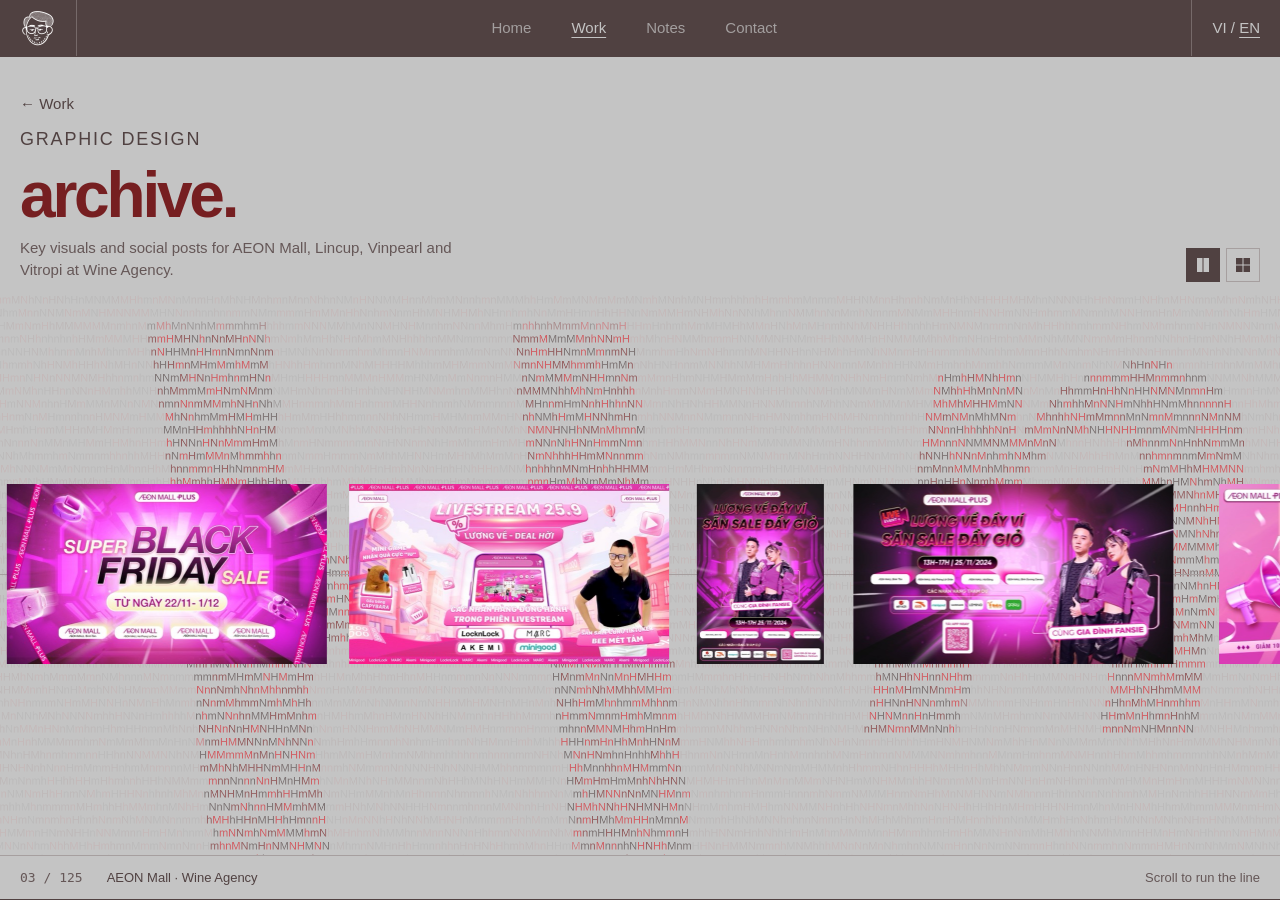
==== commit 5416ce3b: "Photo line: do not stop the whole script when it has no width Co-Authored-By: Claude Opus 5.5 <norep" ====
--- a/archive.html
+++ b/archive.html
@@ -188,7 +188,7 @@
         <button type="button" class="lightbox-x" aria-label="Close">×</button>
     </div>
 
-    <script src="js/main.js?v=45"></script>
+    <script src="js/main.js?v=46"></script>
 </body>
 
 </html>
